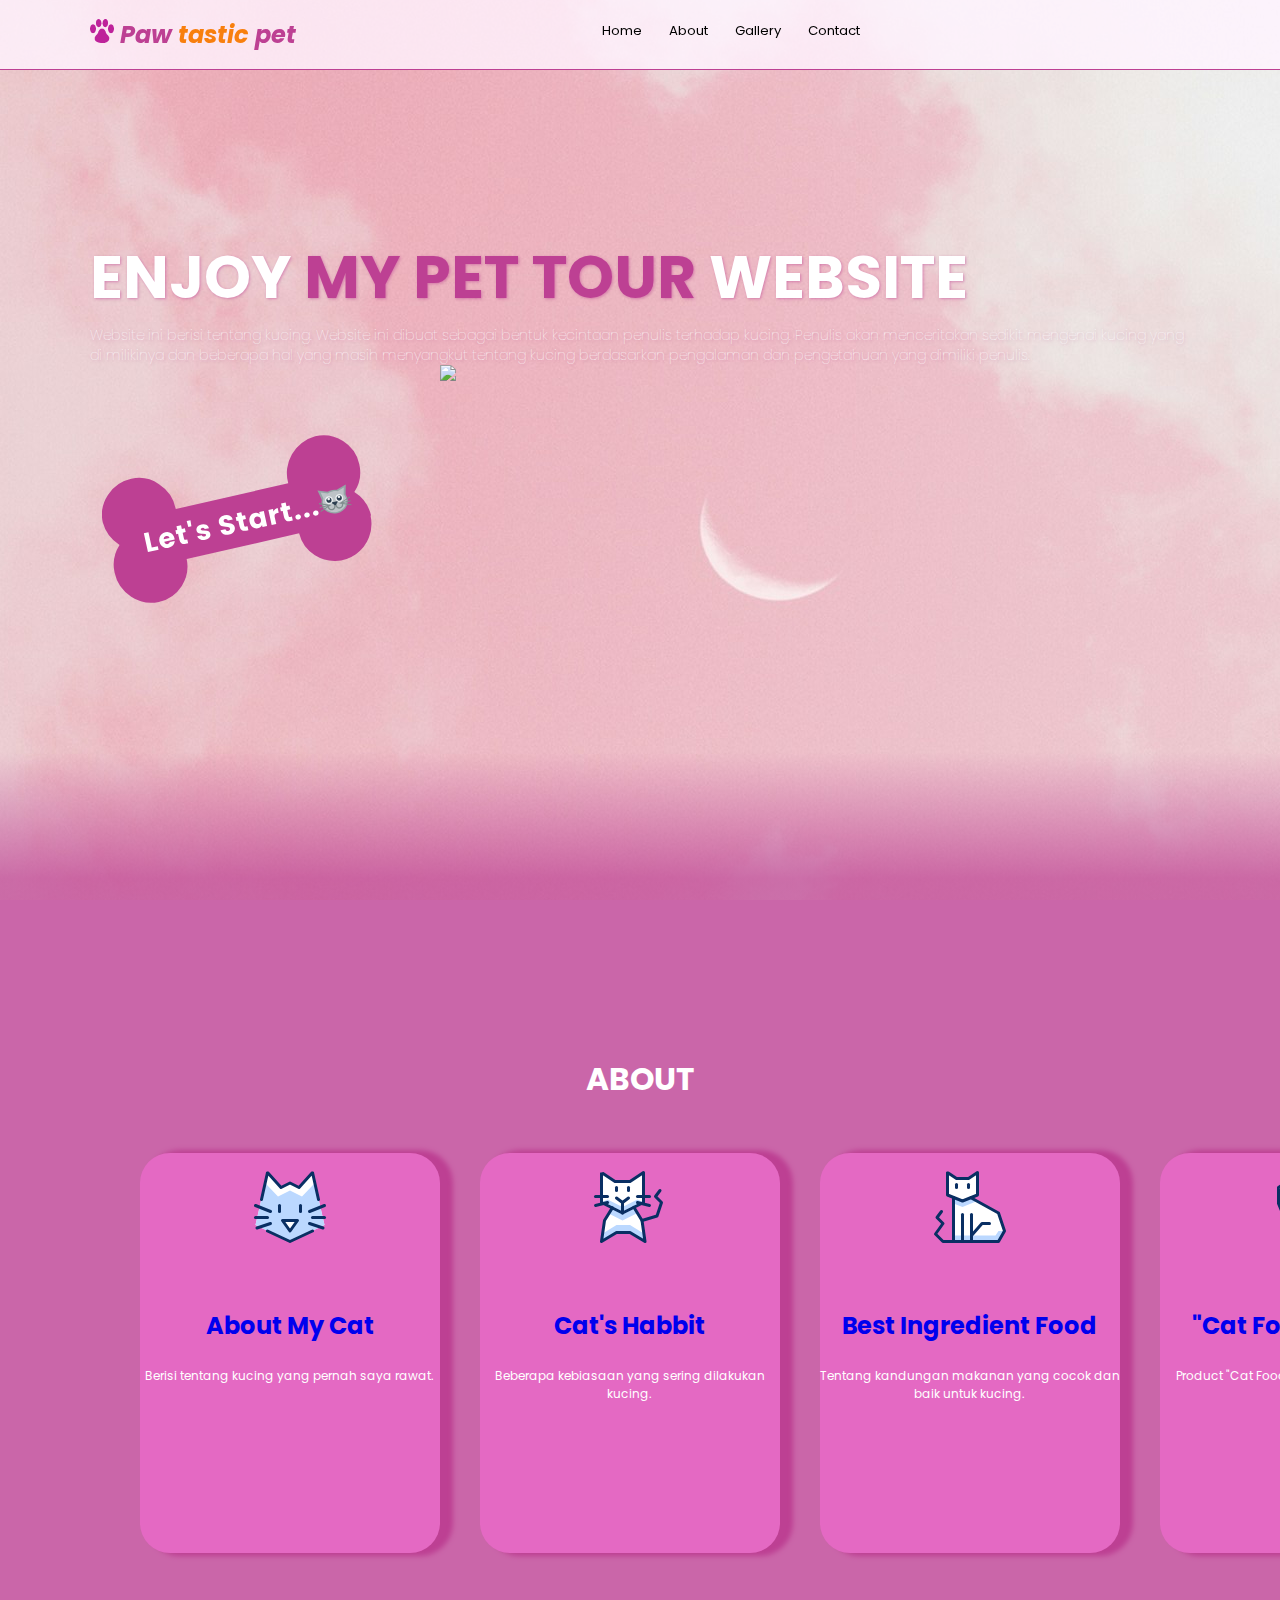
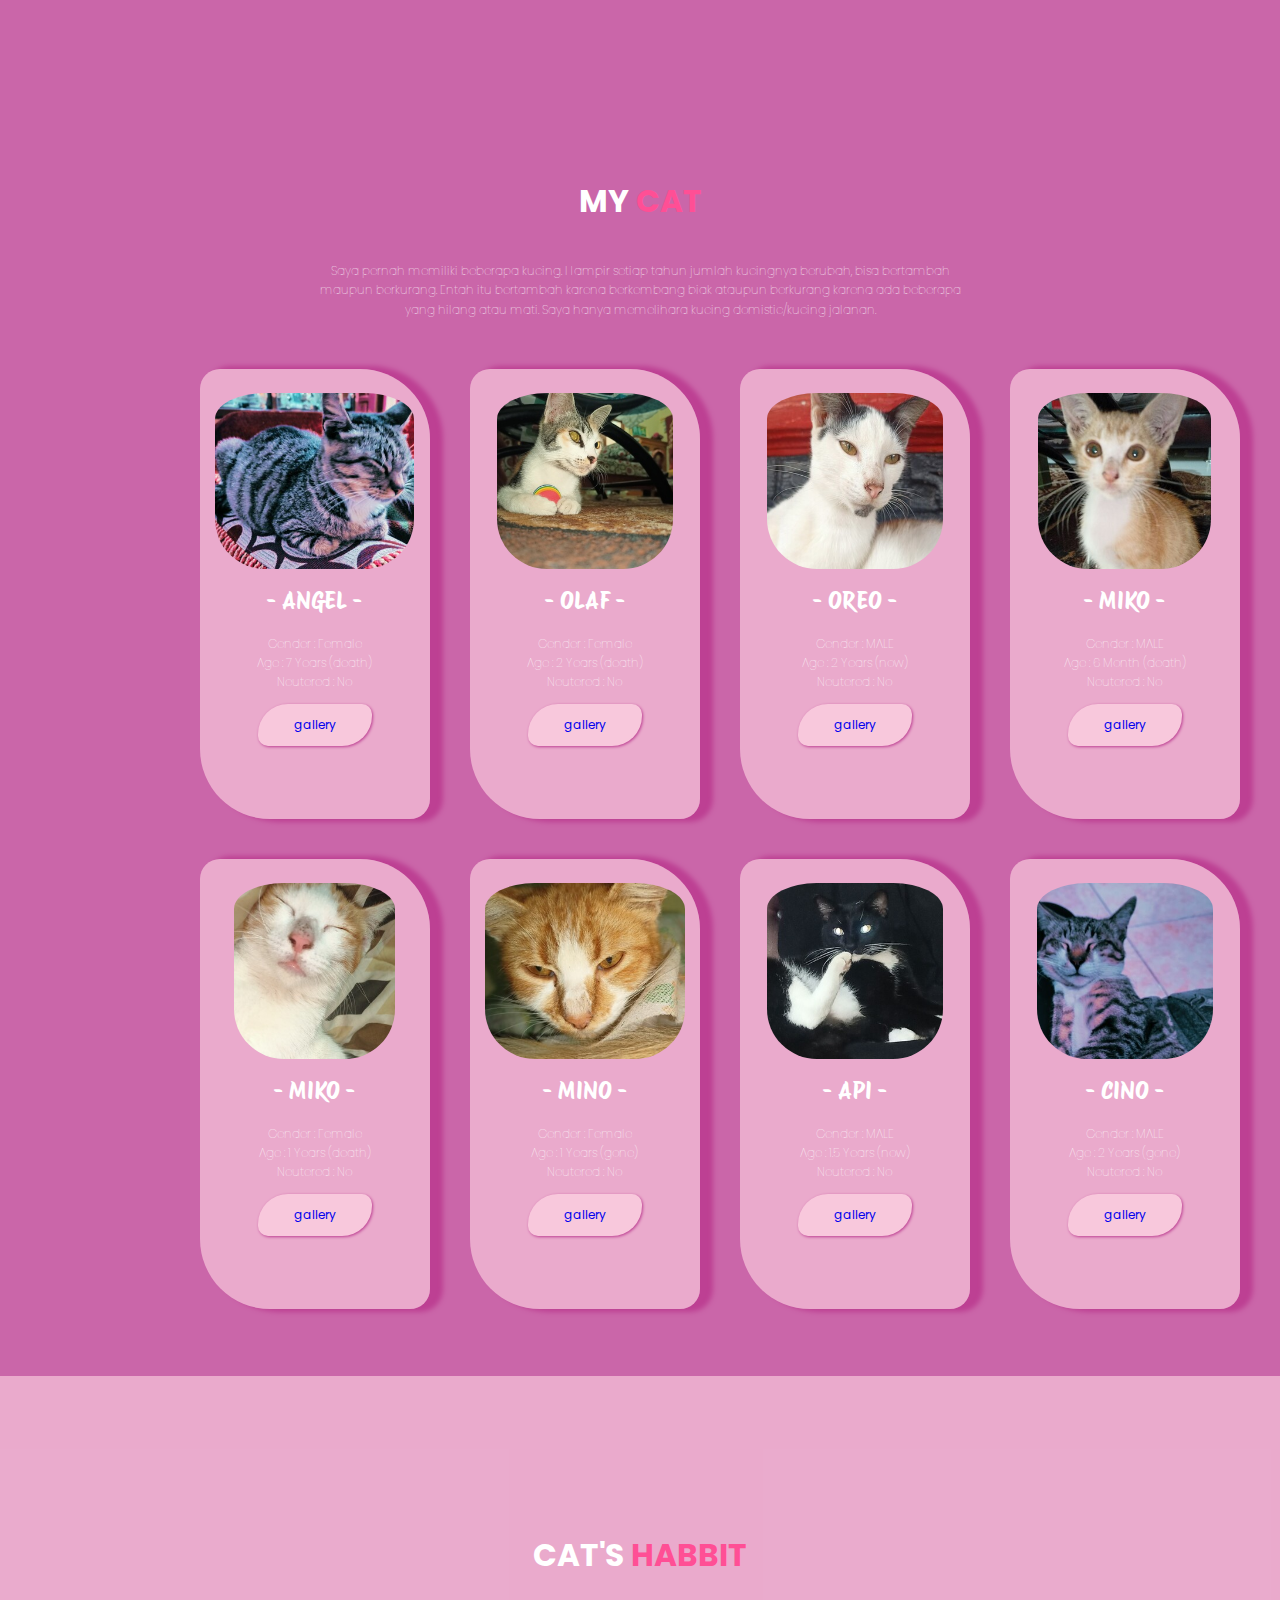
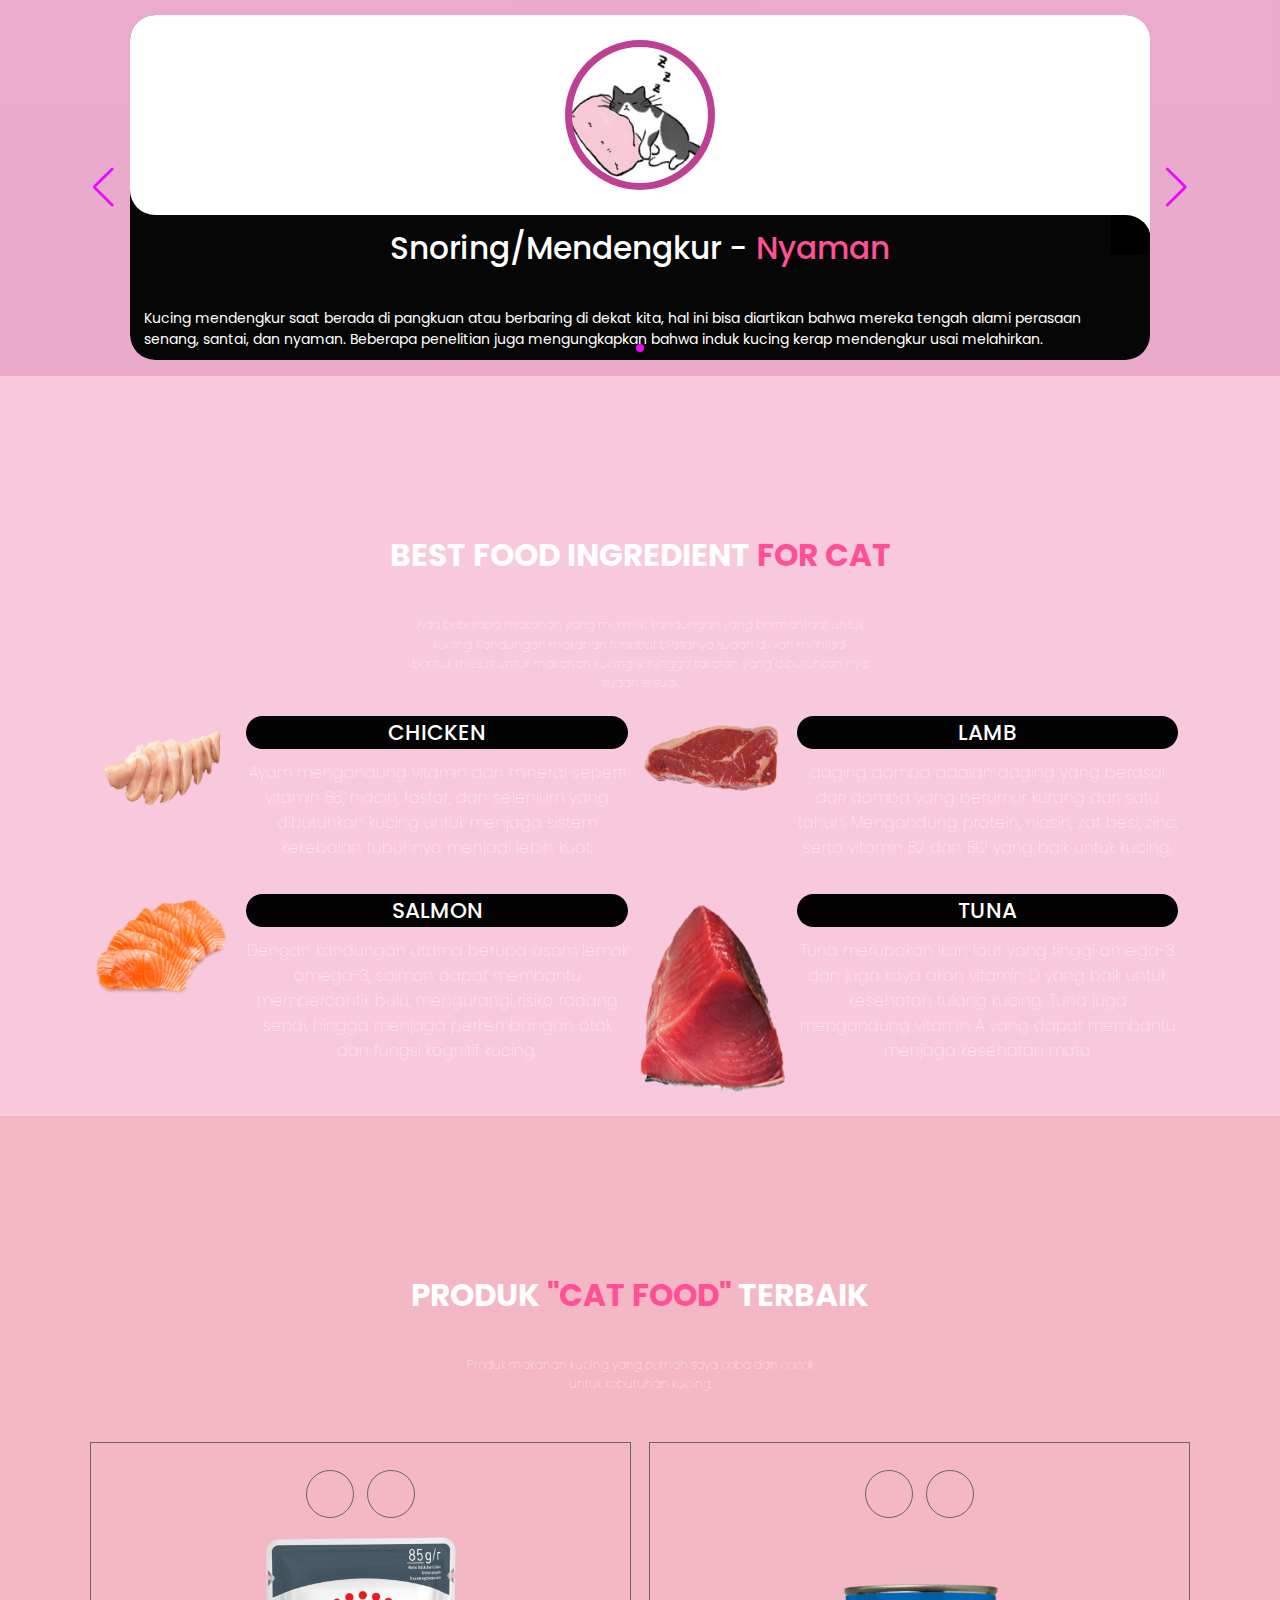
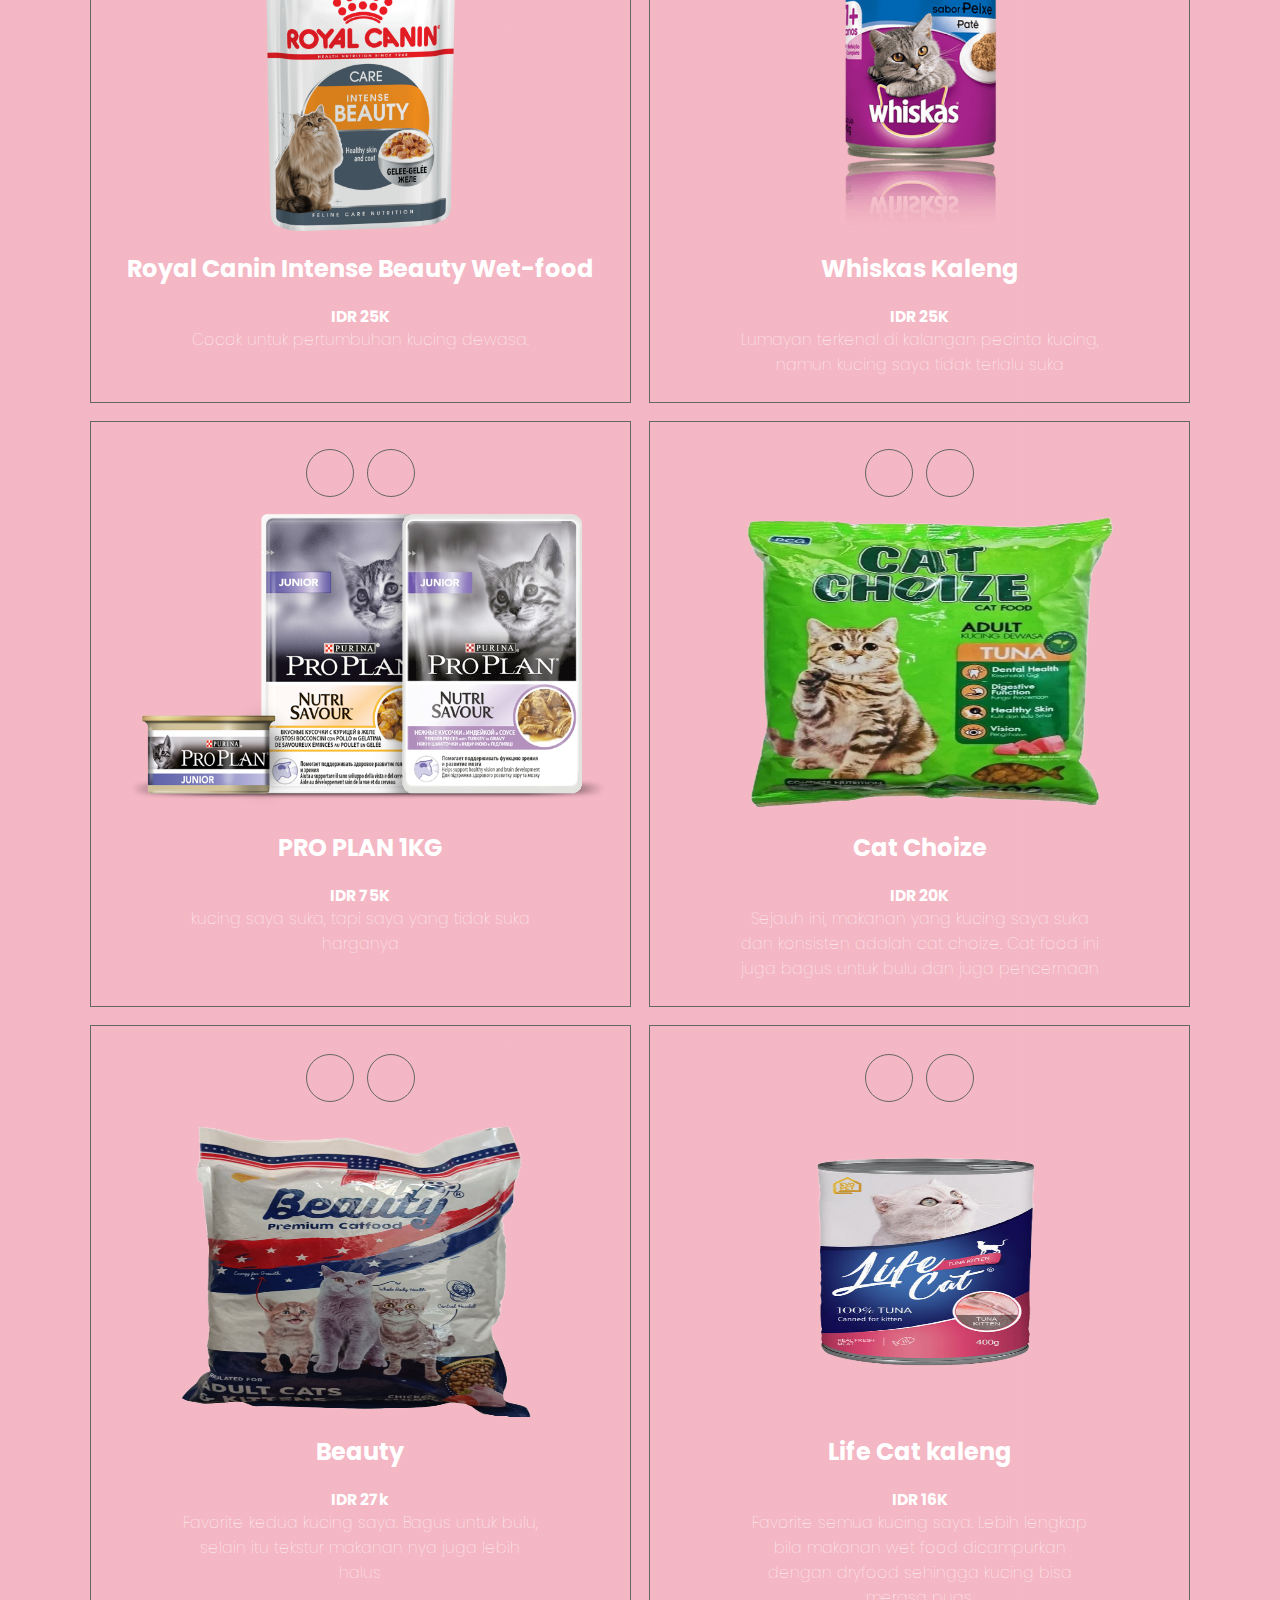
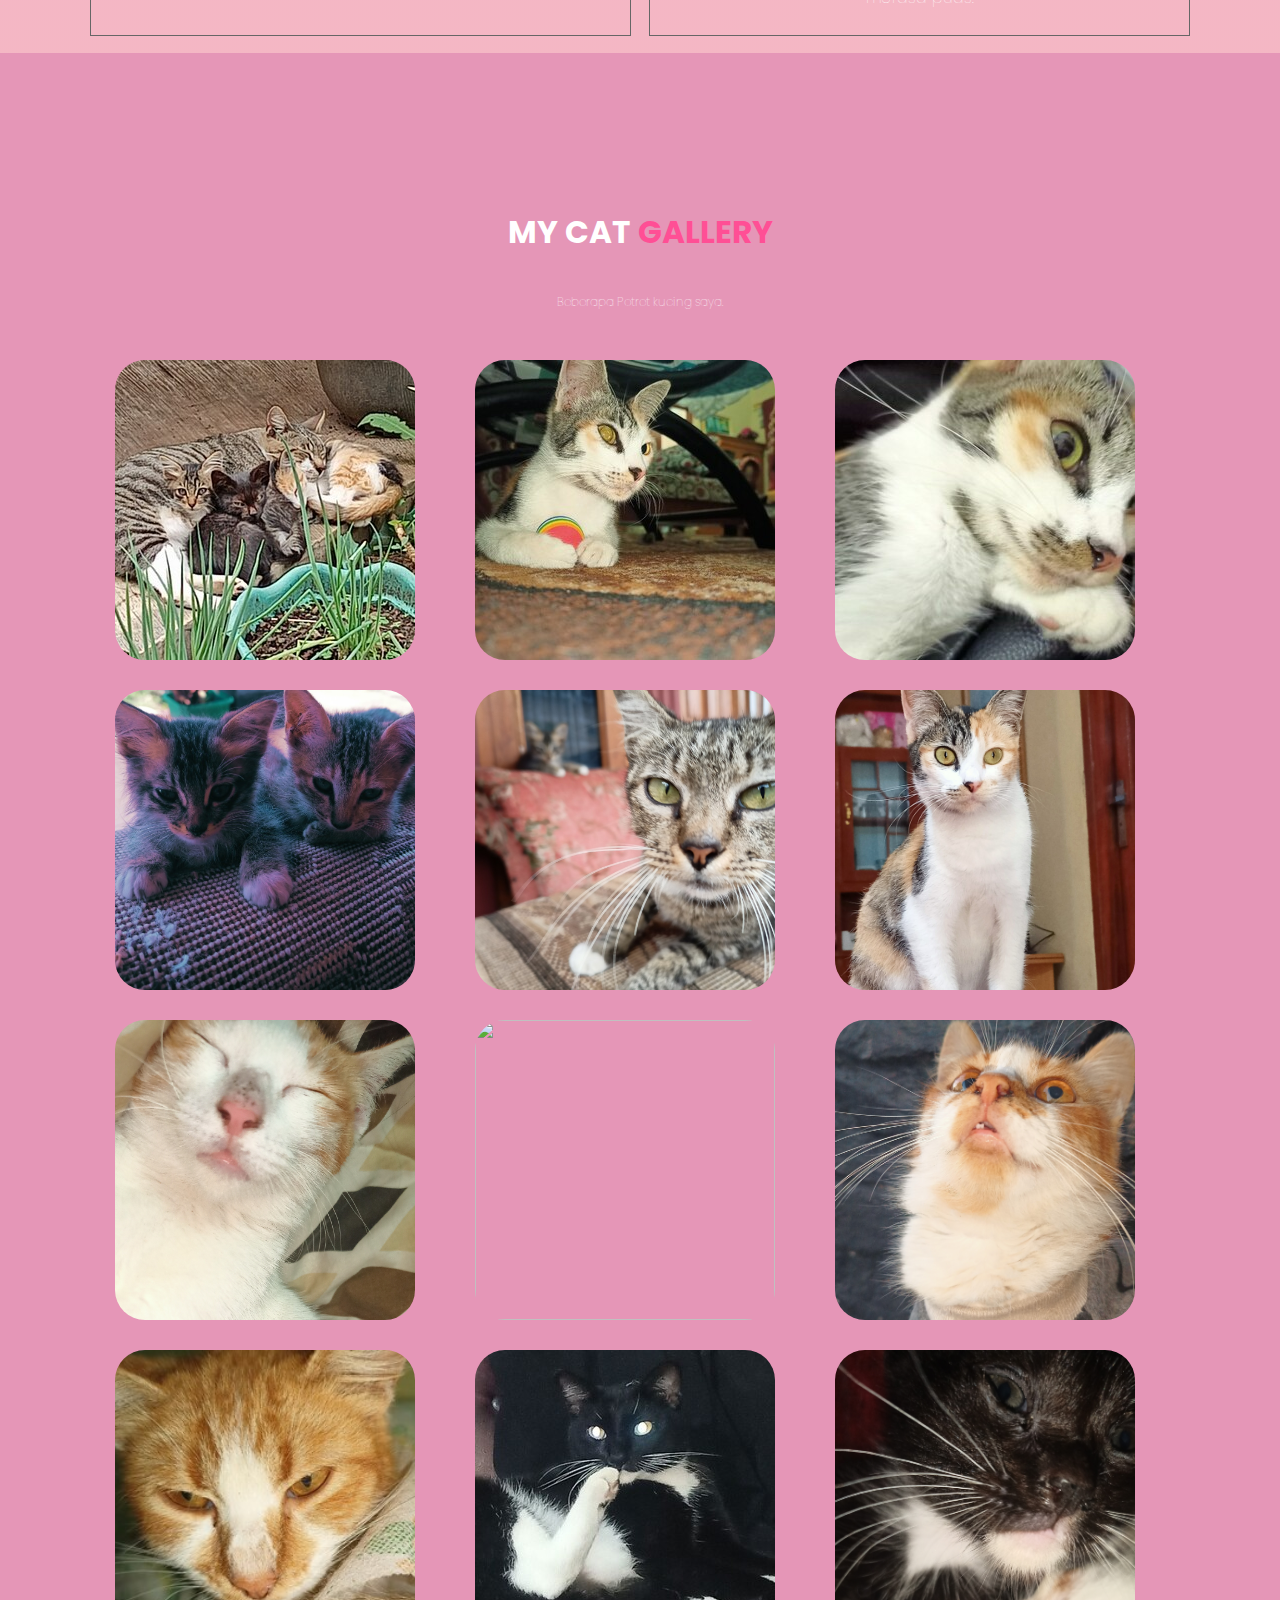
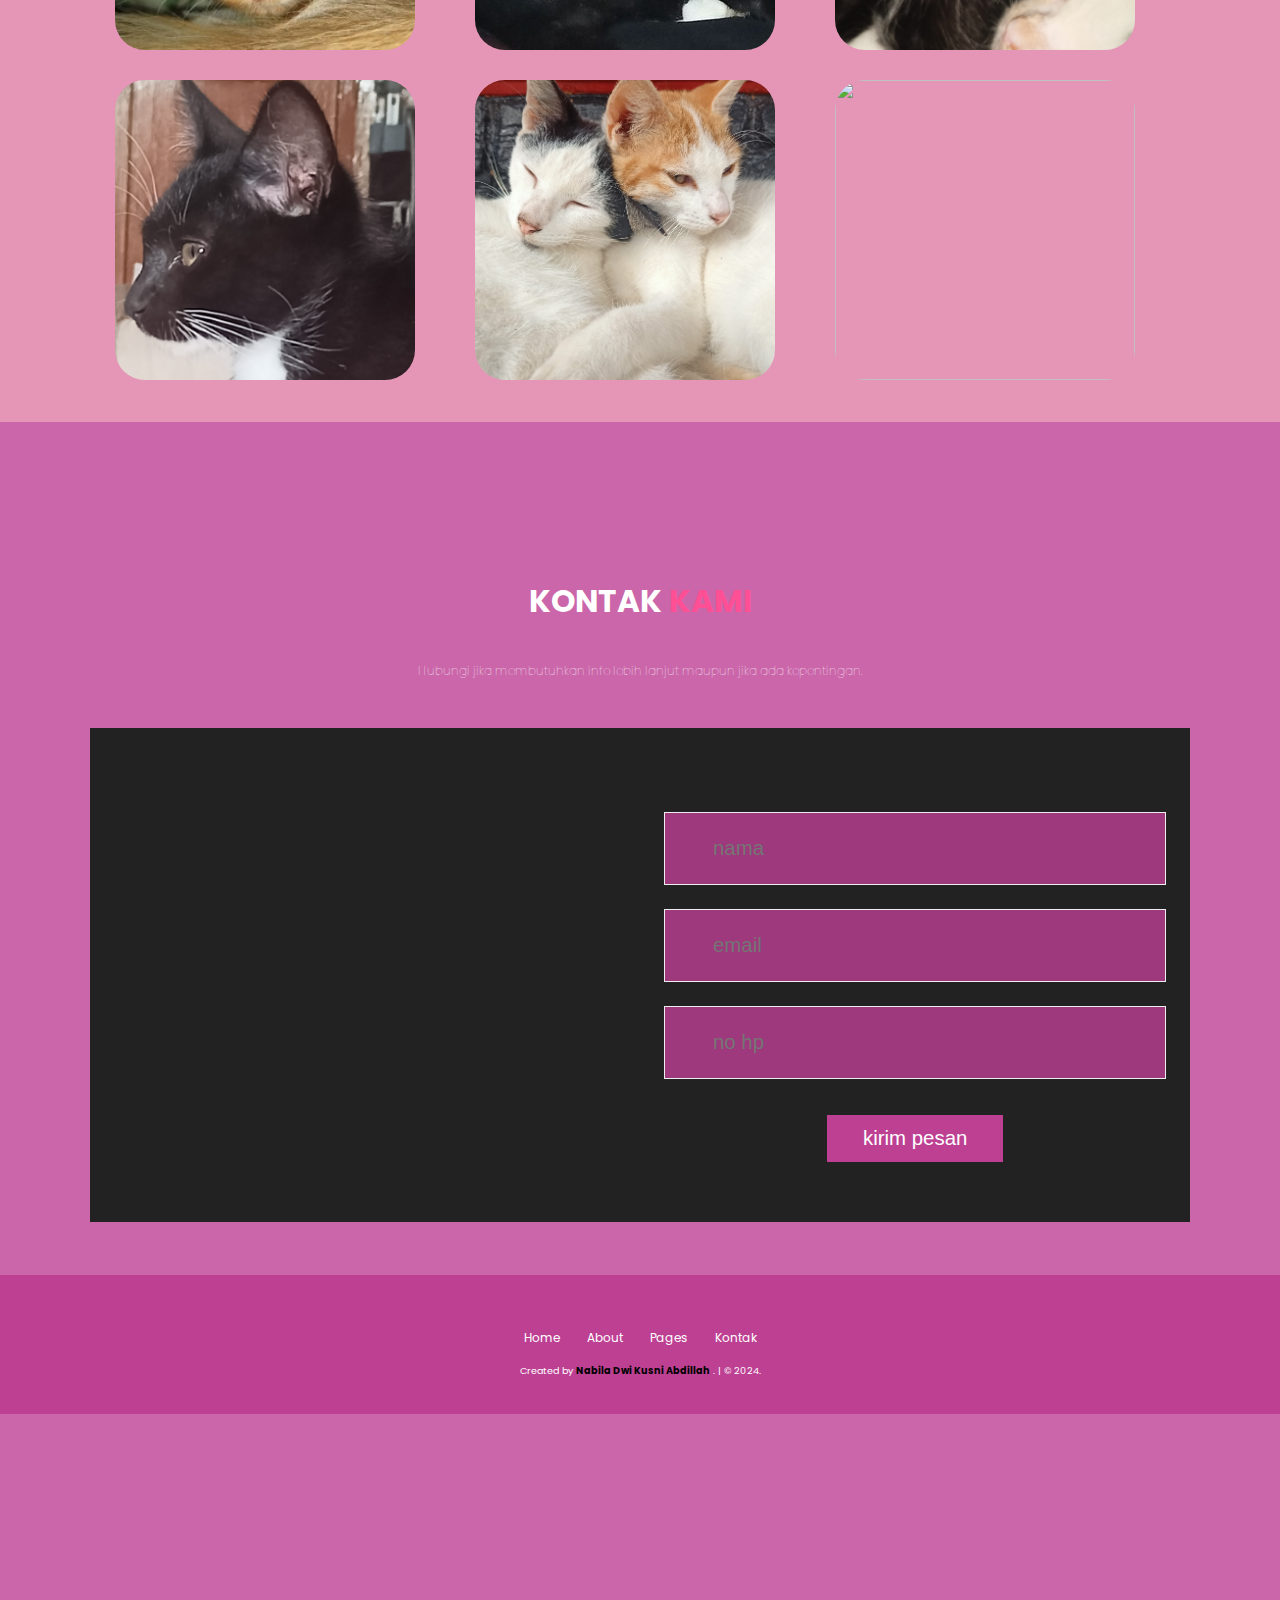
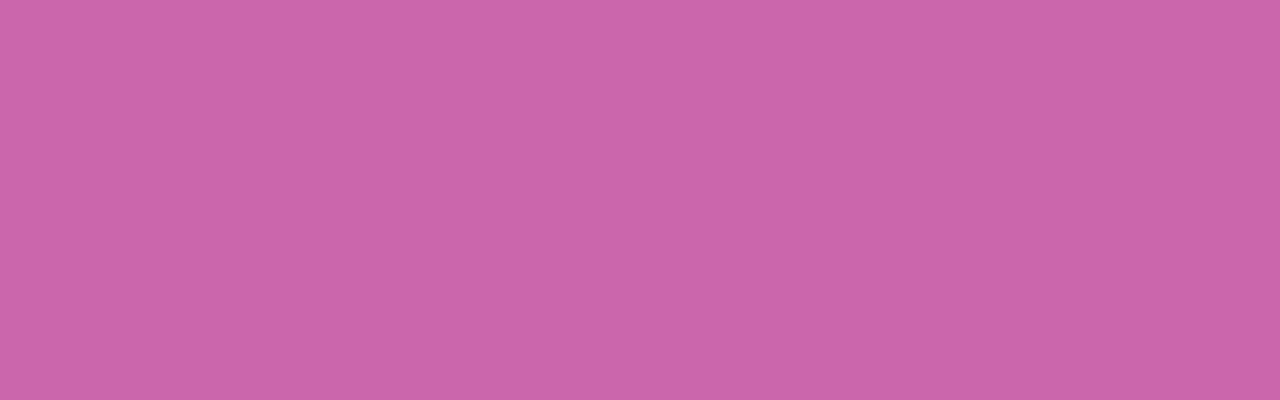
==== index.html @ 1cd9fe3e "pawtastic" ====
<!DOCTYPE html>
<html lang="en">
    <head>
        <meta charset="UTF-8">
        <meta name="viewport" content="width=device-width, initial-scale=1.0">
        <title>PAWTASTIC PET</title>
        <link rel="icon" href="multimedia/image/icon.png" type="image/x-icon">
        <link rel="preconnect" href="https://fonts.googleapis.com">
        <link rel="preconnect" href="https://fonts.googleapis.com">
        <link rel="preconnect" href="https://fonts.gstatic.com" crossorigin>
        <link href="https://fonts.googleapis.com/css2?family=Poppins:ital,wght@0,500;1,700&display=swap" rel="stylesheet">
        <link rel="preconnect" href="https://fonts.googleapis.com">
        <link rel="preconnect" href="https://fonts.gstatic.com" crossorigin>
        <link href="https://fonts.googleapis.com/css2?family=Poppins:ital,wght@0,500;1,700&family=Protest+Riot&display=swap" rel="stylesheet">
        <!-- Feather Icons -->
        <script src="https://unpkg.com/feather-icons"></script>
        <!-- Swiper Css -->
        <link rel="stylesheet" href="css/swiper-bundle.min.css">
        <!-- My Style-->
        <link rel="stylesheet" href="css/style2.css" type="text/css">
    </head>
    <body>
        <!--navbar start-->
        <nav class="navbar">
            <a href="#home" class="navbar-logo">
                <img src="multimedia/image/icon.png">
                Paw
                <span>tastic</span>
                pet
            </a>
            <div class="navbar-nav">
                <a href="#home">Home</a>
                <a href="#about"> About</a>
                <a href="#gallery">Gallery</a>
                <a href="#contact">Contact</a>
            </div>
            <div class="navbar-extra">
                <a href="#" id="search">
                    <i data-feather="search"></i>
                </a>
                <a href="#" id="shopping-cart">
                    <i data-feather="shopping-cart"></i>
                </a>
                <a href="#" id="hamburger-menu">
                    <i data-feather="menu"></i>
                </a>
            </div>
        </nav>
        <!--Navbar end  -->
        <!--Hero section start-->
        <section class="hero" id="home">
            <main class="content">
                <h1>
                    ENJOY
                    <span>MY PET TOUR</span>
                    WEBSITE
                </h1>
                <p>
                    Website ini berisi tentang kucing. Website ini dibuat sebagai bentuk
          kecintaan penulis terhadap kucing. Penulis akan menceritakan sedikit
          mengenai kucing yang di milikinya dan beberapa hal yang masih
          menyangkut tentang kucing berdasarkan pengalaman dan pengetahuan yang
          dimiliki penulis.
                </p>
                <img src="multimedia/image/gambar2.png" class="imgBox">
                <a href="#about" class="cta">
                    <svg
                        xmlns="http://www.w3.org/2000/svg"
                        xmlns:xlink="http://www.w3.org/1999/xlink"
                        version="1.1"
                        width="275"
                        height="275"
                        viewBox="0 0 1000 1000"
                        xml:space="preserve"
                    >
                        <desc>Created with Fabric.js 3.5.0</desc>
                        <defs></defs>
                        <rect
                            x="0"
                            y="0"
                            width="100%"
                            height="100%"
                            fill="rgba(255,166,211,0)"
                        />
                        <g transform="matrix(31.3671 19.7305 -19.7305 31.3671 491.3561 515.7743)" id="316532">
                            <path
                                style="
                  stroke: none;
                  stroke-width: 1;
                  stroke-dasharray: none;
                  stroke-linecap: butt;
                  stroke-dashoffset: 0;
                  stroke-linejoin: miter;
                  stroke-miterlimit: 4;
                  is-custom-font: none;
                  font-file-url: none;
                  fill: rgb(189, 64, 147);
                  fill-rule: nonzero;
                  opacity: 1;
                "
                                vector-effect="non-scaling-stroke"
                                transform=" translate(-11.9827, -12.0006)"
                                d="M 22.92 4.71 a 3.74 3.74 0 0 0 -2.6 -1.06 a 3.58 3.58 0 0 0 -1.06 -2.59 A 3.56 3.56 0 0 0 16.71 0 a 3.6 3.6 0 0 0 -2.56 1.06 a 3.76 3.76 0 0 0 0.22 5.32 l -8 8 a 3.71 3.71 0 0 0 -2.69 -1.18 a 3.43 3.43 0 0 0 -2.59 1 A 3.62 3.62 0 0 0 0 16.76 a 3.53 3.53 0 0 0 1 2.55 a 3.75 3.75 0 0 0 2.58 1 a 3.59 3.59 0 0 0 1.05 2.58 A 3.65 3.65 0 0 0 7.25 24 a 3.57 3.57 0 0 0 2.57 -1 a 3.62 3.62 0 0 0 1.07 -2.54 a 3.58 3.58 0 0 0 -1 -2.49 l 8 -8 a 3.54 3.54 0 0 0 2.46 1 a 3.63 3.63 0 0 0 2.56 -6.19 Z"
                                stroke-linecap="round"
                            />
                        </g>
                        <g transform="matrix(0.9771 -0.213 0.213 0.9771 470.344 538.3135)" style="" id="734990">
                            <path
                                xml:space="preserve"
                                font-family="Poppins"
                                font-size="100"
                                font-style="normal"
                                font-weight="bold"
                                style="
                  stroke: none;
                  stroke-width: 1;
                  stroke-dasharray: none;
                  stroke-linecap: butt;
                  stroke-dashoffset: 0;
                  stroke-linejoin: miter;
                  stroke-miterlimit: 4;
                  is-custom-font: none;
                  font-file-url: none;
                  fill: rgb(255, 255, 255);
                  fill-rule: nonzero;
                  opacity: 1;
                  white-space: pre;
                "
                                d="M-300.10-38.79L-300.10 18.21L-277.70 18.21L-277.70 31.41L-317.20 31.41L-317.20-38.79L-300.10-38.79Z"
                            />
                            <path
                                xml:space="preserve"
                                font-family="Poppins"
                                font-size="100"
                                font-style="normal"
                                font-weight="bold"
                                style="
                  stroke: none;
                  stroke-width: 1;
                  stroke-dasharray: none;
                  stroke-linecap: butt;
                  stroke-dashoffset: 0;
                  stroke-linejoin: miter;
                  stroke-miterlimit: 4;
                  is-custom-font: none;
                  font-file-url: none;
                  fill: rgb(255, 255, 255);
                  fill-rule: nonzero;
                  opacity: 1;
                  white-space: pre;
                "
                                d="M-212.30 2.61Q-212.30 5.01-212.60 7.61L-212.60 7.61L-251.30 7.61Q-250.90 12.81-247.95 15.56Q-245.00 18.31-240.70 18.31L-240.70 18.31Q-234.30 18.31-231.80 12.91L-231.80 12.91L-213.60 12.91Q-215.00 18.41-218.65 22.81Q-222.30 27.21-227.80 29.71Q-233.30 32.21-240.10 32.21L-240.10 32.21Q-248.30 32.21-254.70 28.71Q-261.10 25.21-264.70 18.71Q-268.30 12.21-268.30 3.51L-268.30 3.51Q-268.30-5.19-264.75-11.69Q-261.20-18.19-254.80-21.69Q-248.40-25.19-240.10-25.19L-240.10-25.19Q-232.00-25.19-225.70-21.79Q-219.40-18.39-215.85-12.09Q-212.30-5.79-212.30 2.61L-212.30 2.61ZM-251.20-1.89L-229.80-1.89Q-229.80-6.29-232.80-8.89Q-235.80-11.49-240.30-11.49L-240.30-11.49Q-244.60-11.49-247.55-8.99Q-250.50-6.49-251.20-1.89L-251.20-1.89Z"
                            />
                            <path
                                xml:space="preserve"
                                font-family="Poppins"
                                font-size="100"
                                font-style="normal"
                                font-weight="bold"
                                style="
                  stroke: none;
                  stroke-width: 1;
                  stroke-dasharray: none;
                  stroke-linecap: butt;
                  stroke-dashoffset: 0;
                  stroke-linejoin: miter;
                  stroke-miterlimit: 4;
                  is-custom-font: none;
                  font-file-url: none;
                  fill: rgb(255, 255, 255);
                  fill-rule: nonzero;
                  opacity: 1;
                  white-space: pre;
                "
                                d="M-173.70 16.91L-167.60 16.91L-167.60 31.41L-176.30 31.41Q-185.60 31.41-190.80 26.86Q-196 22.31-196 12.01L-196 12.01L-196-10.19L-202.80-10.19L-202.80-24.39L-196-24.39L-196-37.99L-178.90-37.99L-178.90-24.39L-167.70-24.39L-167.70-10.19L-178.90-10.19L-178.90 12.21Q-178.90 14.71-177.70 15.81Q-176.50 16.91-173.70 16.91L-173.70 16.91Z"
                            />
                            <path
                                xml:space="preserve"
                                font-family="Poppins"
                                font-size="100"
                                font-style="normal"
                                font-weight="bold"
                                style="
                  stroke: none;
                  stroke-width: 1;
                  stroke-dasharray: none;
                  stroke-linecap: butt;
                  stroke-dashoffset: 0;
                  stroke-linejoin: miter;
                  stroke-miterlimit: 4;
                  is-custom-font: none;
                  font-file-url: none;
                  fill: rgb(255, 255, 255);
                  fill-rule: nonzero;
                  opacity: 1;
                  white-space: pre;
                "
                                d="M-155.70-48.59L-141.60-48.59L-142.90-26.49L-154.40-26.49L-155.70-48.59Z"
                            />
                            <path
                                xml:space="preserve"
                                font-family="Poppins"
                                font-size="100"
                                font-style="normal"
                                font-weight="bold"
                                style="
                  stroke: none;
                  stroke-width: 1;
                  stroke-dasharray: none;
                  stroke-linecap: butt;
                  stroke-dashoffset: 0;
                  stroke-linejoin: miter;
                  stroke-miterlimit: 4;
                  is-custom-font: none;
                  font-file-url: none;
                  fill: rgb(255, 255, 255);
                  fill-rule: nonzero;
                  opacity: 1;
                  white-space: pre;
                "
                                d="M-104.10 32.21Q-111.40 32.21-117.10 29.71Q-122.80 27.21-126.10 22.86Q-129.40 18.51-129.80 13.11L-129.80 13.11L-112.90 13.11Q-112.60 16.01-110.20 17.81Q-107.80 19.61-104.30 19.61L-104.30 19.61Q-101.10 19.61-99.35 18.36Q-97.60 17.11-97.60 15.11L-97.60 15.11Q-97.60 12.71-100.10 11.56Q-102.60 10.41-108.20 9.01L-108.20 9.01Q-114.20 7.61-118.20 6.06Q-122.20 4.51-125.10 1.16Q-128-2.19-128-7.89L-128-7.89Q-128-12.69-125.35-16.64Q-122.70-20.59-117.55-22.89Q-112.40-25.19-105.30-25.19L-105.30-25.19Q-94.80-25.19-88.75-19.99Q-82.70-14.79-81.80-6.19L-81.80-6.19L-97.60-6.19Q-98-9.09-100.15-10.79Q-102.30-12.49-105.80-12.49L-105.80-12.49Q-108.80-12.49-110.40-11.34Q-112-10.19-112-8.19L-112-8.19Q-112-5.79-109.45-4.59Q-106.90-3.39-101.50-2.19L-101.50-2.19Q-95.30-0.59-91.40 0.96Q-87.50 2.51-84.55 5.96Q-81.60 9.41-81.50 15.21L-81.50 15.21Q-81.50 20.11-84.25 23.96Q-87 27.81-92.15 30.01Q-97.30 32.21-104.10 32.21L-104.10 32.21Z"
                            />
                            <path
                                xml:space="preserve"
                                font-family="Poppins"
                                font-size="100"
                                font-style="normal"
                                font-weight="bold"
                                style="
                  stroke: none;
                  stroke-width: 1;
                  stroke-dasharray: none;
                  stroke-linecap: butt;
                  stroke-dashoffset: 0;
                  stroke-linejoin: miter;
                  stroke-miterlimit: 4;
                  is-custom-font: none;
                  font-file-url: none;
                  fill: rgb(255, 255, 255);
                  fill-rule: nonzero;
                  opacity: 1;
                  white-space: pre;
                "
                                d=""
                            />
                            <path
                                xml:space="preserve"
                                font-family="Poppins"
                                font-size="100"
                                font-style="normal"
                                font-weight="bold"
                                style="
                  stroke: none;
                  stroke-width: 1;
                  stroke-dasharray: none;
                  stroke-linecap: butt;
                  stroke-dashoffset: 0;
                  stroke-linejoin: miter;
                  stroke-miterlimit: 4;
                  is-custom-font: none;
                  font-file-url: none;
                  fill: rgb(255, 255, 255);
                  fill-rule: nonzero;
                  opacity: 1;
                  white-space: pre;
                "
                                d="M-15.20 32.11Q-22.90 32.11-29.00 29.61Q-35.10 27.11-38.75 22.21Q-42.40 17.31-42.60 10.41L-42.60 10.41L-24.40 10.41Q-24.00 14.31-21.70 16.36Q-19.40 18.41-15.70 18.41L-15.70 18.41Q-11.90 18.41-9.70 16.66Q-7.50 14.91-7.50 11.81L-7.50 11.81Q-7.50 9.21-9.25 7.51Q-11.00 5.81-13.55 4.71Q-16.10 3.61-20.80 2.21L-20.80 2.21Q-27.60 0.11-31.90-1.99Q-36.20-4.09-39.30-8.19Q-42.40-12.29-42.40-18.89L-42.40-18.89Q-42.40-28.69-35.30-34.24Q-28.20-39.79-16.80-39.79L-16.80-39.79Q-5.20-39.79 1.90-34.24Q9.00-28.69 9.50-18.79L9.50-18.79L-9.00-18.79Q-9.20-22.19-11.50-24.14Q-13.80-26.09-17.40-26.09L-17.40-26.09Q-20.50-26.09-22.40-24.44Q-24.30-22.79-24.30-19.69L-24.30-19.69Q-24.30-16.29-21.10-14.39Q-17.90-12.49-11.10-10.29L-11.10-10.29Q-4.30-7.99-0.05-5.89Q4.20-3.79 7.30 0.21Q10.40 4.21 10.40 10.51L10.40 10.51Q10.40 16.51 7.35 21.41Q4.30 26.31-1.50 29.21Q-7.30 32.11-15.20 32.11L-15.20 32.11Z"
                            />
                            <path
                                xml:space="preserve"
                                font-family="Poppins"
                                font-size="100"
                                font-style="normal"
                                font-weight="bold"
                                style="
                  stroke: none;
                  stroke-width: 1;
                  stroke-dasharray: none;
                  stroke-linecap: butt;
                  stroke-dashoffset: 0;
                  stroke-linejoin: miter;
                  stroke-miterlimit: 4;
                  is-custom-font: none;
                  font-file-url: none;
                  fill: rgb(255, 255, 255);
                  fill-rule: nonzero;
                  opacity: 1;
                  white-space: pre;
                "
                                d="M50.50 16.91L56.60 16.91L56.60 31.41L47.90 31.41Q38.60 31.41 33.40 26.86Q28.20 22.31 28.20 12.01L28.20 12.01L28.20-10.19L21.40-10.19L21.40-24.39L28.20-24.39L28.20-37.99L45.30-37.99L45.30-24.39L56.50-24.39L56.50-10.19L45.30-10.19L45.30 12.21Q45.30 14.71 46.50 15.81Q47.70 16.91 50.50 16.91L50.50 16.91Z"
                            />
                            <path
                                xml:space="preserve"
                                font-family="Poppins"
                                font-size="100"
                                font-style="normal"
                                font-weight="bold"
                                style="
                  stroke: none;
                  stroke-width: 1;
                  stroke-dasharray: none;
                  stroke-linecap: butt;
                  stroke-dashoffset: 0;
                  stroke-linejoin: miter;
                  stroke-miterlimit: 4;
                  is-custom-font: none;
                  font-file-url: none;
                  fill: rgb(255, 255, 255);
                  fill-rule: nonzero;
                  opacity: 1;
                  white-space: pre;
                "
                                d="M67.30 3.41Q67.30-5.19 70.55-11.69Q73.80-18.19 79.40-21.69Q85-25.19 91.90-25.19L91.90-25.19Q97.80-25.19 102.25-22.79Q106.70-20.39 109.10-16.49L109.10-16.49L109.10-24.39L126.20-24.39L126.20 31.41L109.10 31.41L109.10 23.51Q106.60 27.41 102.15 29.81Q97.70 32.21 91.80 32.21L91.80 32.21Q85 32.21 79.40 28.66Q73.80 25.11 70.55 18.56Q67.30 12.01 67.30 3.41L67.30 3.41ZM109.10 3.51Q109.10-2.89 105.55-6.59Q102-10.29 96.90-10.29L96.90-10.29Q91.80-10.29 88.25-6.64Q84.70-2.99 84.70 3.41L84.70 3.41Q84.70 9.81 88.25 13.56Q91.80 17.31 96.90 17.31L96.90 17.31Q102 17.31 105.55 13.61Q109.10 9.91 109.10 3.51L109.10 3.51Z"
                            />
                            <path
                                xml:space="preserve"
                                font-family="Poppins"
                                font-size="100"
                                font-style="normal"
                                font-weight="bold"
                                style="
                  stroke: none;
                  stroke-width: 1;
                  stroke-dasharray: none;
                  stroke-linecap: butt;
                  stroke-dashoffset: 0;
                  stroke-linejoin: miter;
                  stroke-miterlimit: 4;
                  is-custom-font: none;
                  font-file-url: none;
                  fill: rgb(255, 255, 255);
                  fill-rule: nonzero;
                  opacity: 1;
                  white-space: pre;
                "
                                d="M160.30-15.09Q163.30-19.69 167.80-22.34Q172.30-24.99 177.80-24.99L177.80-24.99L177.80-6.89L173.10-6.89Q166.70-6.89 163.50-4.14Q160.30-1.39 160.30 5.51L160.30 5.51L160.30 31.41L143.20 31.41L143.20-24.39L160.30-24.39L160.30-15.09Z"
                            />
                            <path
                                xml:space="preserve"
                                font-family="Poppins"
                                font-size="100"
                                font-style="normal"
                                font-weight="bold"
                                style="
                  stroke: none;
                  stroke-width: 1;
                  stroke-dasharray: none;
                  stroke-linecap: butt;
                  stroke-dashoffset: 0;
                  stroke-linejoin: miter;
                  stroke-miterlimit: 4;
                  is-custom-font: none;
                  font-file-url: none;
                  fill: rgb(255, 255, 255);
                  fill-rule: nonzero;
                  opacity: 1;
                  white-space: pre;
                "
                                d="M215.60 16.91L221.70 16.91L221.70 31.41L213 31.41Q203.70 31.41 198.50 26.86Q193.30 22.31 193.30 12.01L193.30 12.01L193.30-10.19L186.50-10.19L186.50-24.39L193.30-24.39L193.30-37.99L210.40-37.99L210.40-24.39L221.60-24.39L221.60-10.19L210.40-10.19L210.40 12.21Q210.40 14.71 211.60 15.81Q212.80 16.91 215.60 16.91L215.60 16.91Z"
                            />
                            <path
                                xml:space="preserve"
                                font-family="Poppins"
                                font-size="100"
                                font-style="normal"
                                font-weight="bold"
                                style="
                  stroke: none;
                  stroke-width: 1;
                  stroke-dasharray: none;
                  stroke-linecap: butt;
                  stroke-dashoffset: 0;
                  stroke-linejoin: miter;
                  stroke-miterlimit: 4;
                  is-custom-font: none;
                  font-file-url: none;
                  fill: rgb(255, 255, 255);
                  fill-rule: nonzero;
                  opacity: 1;
                  white-space: pre;
                "
                                d="M243.80 32.21Q239.30 32.21 236.45 29.56Q233.60 26.91 233.60 23.01L233.60 23.01Q233.60 19.01 236.45 16.31Q239.30 13.61 243.80 13.61L243.80 13.61Q248.20 13.61 251.05 16.31Q253.90 19.01 253.90 23.01L253.90 23.01Q253.90 26.91 251.05 29.56Q248.20 32.21 243.80 32.21L243.80 32.21Z"
                            />
                            <path
                                xml:space="preserve"
                                font-family="Poppins"
                                font-size="100"
                                font-style="normal"
                                font-weight="bold"
                                style="
                  stroke: none;
                  stroke-width: 1;
                  stroke-dasharray: none;
                  stroke-linecap: butt;
                  stroke-dashoffset: 0;
                  stroke-linejoin: miter;
                  stroke-miterlimit: 4;
                  is-custom-font: none;
                  font-file-url: none;
                  fill: rgb(255, 255, 255);
                  fill-rule: nonzero;
                  opacity: 1;
                  white-space: pre;
                "
                                d="M276.60 32.21Q272.10 32.21 269.25 29.56Q266.40 26.91 266.40 23.01L266.40 23.01Q266.40 19.01 269.25 16.31Q272.10 13.61 276.60 13.61L276.60 13.61Q281 13.61 283.85 16.31Q286.70 19.01 286.70 23.01L286.70 23.01Q286.70 26.91 283.85 29.56Q281 32.21 276.60 32.21L276.60 32.21Z"
                            />
                            <path
                                xml:space="preserve"
                                font-family="Poppins"
                                font-size="100"
                                font-style="normal"
                                font-weight="bold"
                                style="
                  stroke: none;
                  stroke-width: 1;
                  stroke-dasharray: none;
                  stroke-linecap: butt;
                  stroke-dashoffset: 0;
                  stroke-linejoin: miter;
                  stroke-miterlimit: 4;
                  is-custom-font: none;
                  font-file-url: none;
                  fill: rgb(255, 255, 255);
                  fill-rule: nonzero;
                  opacity: 1;
                  white-space: pre;
                "
                                d="M309.40 32.21Q304.90 32.21 302.05 29.56Q299.20 26.91 299.20 23.01L299.20 23.01Q299.20 19.01 302.05 16.31Q304.90 13.61 309.40 13.61L309.40 13.61Q313.80 13.61 316.65 16.31Q319.50 19.01 319.50 23.01L319.50 23.01Q319.50 26.91 316.65 29.56Q313.80 32.21 309.40 32.21L309.40 32.21Z"
                            />
                        </g>
                        <g transform="matrix(4.673 -1.0087 1.0087 4.673 845.0288 448.7144)" id="566958">
                            <g style="" vector-effect="non-scaling-stroke">
                                <g transform="matrix(1 0 0 1 -4 -0.5)">
                                    <path
                                        style="
                      stroke: none;
                      stroke-width: 1;
                      stroke-dasharray: none;
                      stroke-linecap: butt;
                      stroke-dashoffset: 0;
                      stroke-linejoin: miter;
                      stroke-miterlimit: 4;
                      is-custom-font: none;
                      font-file-url: none;
                      fill: rgb(236, 240, 241);
                      fill-rule: nonzero;
                      opacity: 1;
                    "
                                        transform=" translate(-8, -1039.9)"
                                        d="m 5 1038.4 c 0 1.6 1.3431 3 3 3 s 3 -1.4 3 -3 h -6 z"
                                        stroke-linecap="round"
                                    />
                                </g>
                                <g transform="matrix(-0.3491 -0.1129 -0.1045 0.4061 5.9994 -6.057)">
                                    <path
                                        style="
                      stroke: none;
                      stroke-width: 1;
                      stroke-dasharray: none;
                      stroke-linecap: butt;
                      stroke-dashoffset: 0;
                      stroke-linejoin: miter;
                      stroke-miterlimit: 4;
                      is-custom-font: none;
                      font-file-url: none;
                      fill: rgb(149, 165, 166);
                      fill-rule: nonzero;
                      opacity: 1;
                    "
                                        transform=" translate(11.5, -38.781)"
                                        d="m -22 26 l 21.758 13.438 l -22.516 12.124 z"
                                        stroke-linecap="round"
                                    />
                                </g>
                                <g transform="matrix(0.3491 -0.1129 0.1045 0.4061 -5.9993 -6.0557)">
                                    <path
                                        style="
                      stroke: none;
                      stroke-width: 1;
                      stroke-dasharray: none;
                      stroke-linecap: butt;
                      stroke-dashoffset: 0;
                      stroke-linejoin: miter;
                      stroke-miterlimit: 4;
                      is-custom-font: none;
                      font-file-url: none;
                      fill: rgb(149, 165, 166);
                      fill-rule: nonzero;
                      opacity: 1;
                    "
                                        transform=" translate(11.5, -38.781)"
                                        d="m -22 26 l 21.758 13.438 l -22.516 12.124 z"
                                        stroke-linecap="round"
                                    />
                                </g>
                                <g transform="matrix(1 0 0 1 0 1)">
                                    <path
                                        style="
                      stroke: none;
                      stroke-width: 1;
                      stroke-dasharray: none;
                      stroke-linecap: butt;
                      stroke-dashoffset: 0;
                      stroke-linejoin: miter;
                      stroke-miterlimit: 4;
                      is-custom-font: none;
                      font-file-url: none;
                      fill: rgb(149, 165, 166);
                      fill-rule: nonzero;
                      opacity: 1;
                    "
                                        transform=" translate(-12, -13)"
                                        d="m 22 13 a 10 9 0 1 1 -20 0 a 10 9 0 1 1 20 0 z"
                                        stroke-linecap="round"
                                    />
                                </g>
                                <g transform="matrix(1 0 0 1 0 0.5)">
                                    <path
                                        style="
                      stroke: none;
                      stroke-width: 1;
                      stroke-dasharray: none;
                      stroke-linecap: butt;
                      stroke-dashoffset: 0;
                      stroke-linejoin: miter;
                      stroke-miterlimit: 4;
                      is-custom-font: none;
                      font-file-url: none;
                      fill: rgb(189, 195, 199);
                      fill-rule: nonzero;
                      opacity: 1;
                    "
                                        transform=" translate(-12, -12.5)"
                                        d="m 3 4 l 1.1562 5.0625 c -0.7387 1.1615 -1.1562 2.5085 -1.1562 3.9375 c 0 4.418 4.0294 8 9 8 c 4.971 0 9 -3.582 9 -8 c 0 -1.429 -0.417 -2.776 -1.156 -3.9375 l 1.156 -5.0625 l -5.219 1.75 c -1.152 -0.4765 -2.426 -0.75 -3.781 -0.75 s -2.6289 0.2735 -3.7812 0.75 l -5.2188 -1.75 z"
                                        stroke-linecap="round"
                                    />
                                </g>
                                <g transform="matrix(1 0 0 1 -3 4.5)">
                                    <path
                                        style="
                      stroke: none;
                      stroke-width: 1;
                      stroke-dasharray: none;
                      stroke-linecap: butt;
                      stroke-dashoffset: 0;
                      stroke-linejoin: miter;
                      stroke-miterlimit: 4;
                      is-custom-font: none;
                      font-file-url: none;
                      fill: rgb(127, 140, 141);
                      fill-rule: nonzero;
                      opacity: 1;
                    "
                                        transform=" translate(-9, -1044.9)"
                                        d="m 11 1042.4 v 2 c 0 1.1 -0.895 2 -2 2 c -1.1046 0 -2 -0.9 -2 -2 h -1 c 0 1.6 1.3431 3 3 3 c 1.657 0 3 -1.4 3 -3 v -2 h -1 z"
                                        stroke-linecap="round"
                                    />
                                </g>
                                <g transform="matrix(1 0 0 1 3 4.5)">
                                    <path
                                        style="
                      stroke: none;
                      stroke-width: 1;
                      stroke-dasharray: none;
                      stroke-linecap: butt;
                      stroke-dashoffset: 0;
                      stroke-linejoin: miter;
                      stroke-miterlimit: 4;
                      is-custom-font: none;
                      font-file-url: none;
                      fill: rgb(127, 140, 141);
                      fill-rule: nonzero;
                      opacity: 1;
                    "
                                        transform=" translate(-15, -1044.9)"
                                        d="m 13 1042.4 v 2 c 0 1.1 0.895 2 2 2 s 2 -0.9 2 -2 h 1 c 0 1.6 -1.343 3 -3 3 s -3 -1.4 -3 -3 v -2 h 1 z"
                                        stroke-linecap="round"
                                    />
                                </g>
                                <g transform="matrix(1 0 0 1 -7.5 3)">
                                    <path
                                        style="
                      stroke: none;
                      stroke-width: 1;
                      stroke-dasharray: none;
                      stroke-linecap: butt;
                      stroke-dashoffset: 0;
                      stroke-linejoin: miter;
                      stroke-miterlimit: 4;
                      is-custom-font: none;
                      font-file-url: none;
                      fill: rgb(127, 140, 141);
                      fill-rule: nonzero;
                      opacity: 1;
                    "
                                        transform=" translate(-4.5, -15)"
                                        d="m 0 11.531 v 0.781 l 6 2.313 l -6 -0.031 v 0.718 l 6.0312 0.032 h 0.0626 l -6.0938 2.344 v 0.781 l 9 -3.469 l -9 -3.469 z"
                                        stroke-linecap="round"
                                    />
                                </g>
                                <g transform="matrix(1 0 0 1 7.5 2.95)">
                                    <path
                                        style="
                      stroke: none;
                      stroke-width: 1;
                      stroke-dasharray: none;
                      stroke-linecap: butt;
                      stroke-dashoffset: 0;
                      stroke-linejoin: miter;
                      stroke-miterlimit: 4;
                      is-custom-font: none;
                      font-file-url: none;
                      fill: rgb(127, 140, 141);
                      fill-rule: nonzero;
                      opacity: 1;
                    "
                                        transform=" translate(-19.5, -1043.35)"
                                        d="m 24 1039.9 v 0.8 l -6 2.3 h 6 v 0.7 h -6.031 h -0.063 l 6.094 2.3 v 0.8 l -9 -3.4 l 9 -3.5 z"
                                        stroke-linecap="round"
                                    />
                                </g>
                                <g transform="matrix(1 0 0 1 -4 -1)">
                                    <path
                                        style="
                      stroke: none;
                      stroke-width: 1;
                      stroke-dasharray: none;
                      stroke-linecap: butt;
                      stroke-dashoffset: 0;
                      stroke-linejoin: miter;
                      stroke-miterlimit: 4;
                      is-custom-font: none;
                      font-file-url: none;
                      fill: rgb(236, 240, 241);
                      fill-rule: nonzero;
                      opacity: 1;
                    "
                                        transform=" translate(-8, -1039.4)"
                                        d="m 8 1036.4 c -1.6569 0 -3 1.3 -3 3 c 0 1.6 1.3431 3 3 3 s 3 -1.4 3 -3 c 0 -1.7 -1.3431 -3 -3 -3 z"
                                        stroke-linecap="round"
                                    />
                                </g>
                                <g transform="matrix(1 0 0 1 -4 -1)">
                                    <path
                                        style="
                      stroke: none;
                      stroke-width: 1;
                      stroke-dasharray: none;
                      stroke-linecap: butt;
                      stroke-dashoffset: 0;
                      stroke-linejoin: miter;
                      stroke-miterlimit: 4;
                      is-custom-font: none;
                      font-file-url: none;
                      fill: rgb(44, 62, 80);
                      fill-rule: nonzero;
                      opacity: 1;
                    "
                                        transform=" translate(-8, -1039.4)"
                                        d="m 8 1037.4 c -1.1046 0 -2 0.9 -2 2 s 0.8954 2 2 2 s 2 -0.9 2 -2 s -0.8954 -2 -2 -2 z"
                                        stroke-linecap="round"
                                    />
                                </g>
                                <g transform="matrix(1 0 0 1 -4 -2)">
                                    <path
                                        style="
                      stroke: none;
                      stroke-width: 1;
                      stroke-dasharray: none;
                      stroke-linecap: butt;
                      stroke-dashoffset: 0;
                      stroke-linejoin: miter;
                      stroke-miterlimit: 4;
                      is-custom-font: none;
                      font-file-url: none;
                      fill: rgb(236, 240, 241);
                      fill-rule: nonzero;
                      opacity: 1;
                    "
                                        transform=" translate(-8, -1038.4)"
                                        d="m 8 1037.4 c -0.5523 0 -1 0.4 -1 1 c 0 0.5 0.4477 1 1 1 s 1 -0.5 1 -1 c 0 -0.6 -0.4477 -1 -1 -1 z"
                                        stroke-linecap="round"
                                    />
                                </g>
                                <g transform="matrix(1 0 0 1 4 -1)">
                                    <path
                                        style="
                      stroke: none;
                      stroke-width: 1;
                      stroke-dasharray: none;
                      stroke-linecap: butt;
                      stroke-dashoffset: 0;
                      stroke-linejoin: miter;
                      stroke-miterlimit: 4;
                      is-custom-font: none;
                      font-file-url: none;
                      fill: rgb(236, 240, 241);
                      fill-rule: nonzero;
                      opacity: 1;
                    "
                                        transform=" translate(-16, -1039.4)"
                                        d="m 16 1036.4 c -1.657 0 -3 1.3 -3 3 c 0 1.6 1.343 3 3 3 s 3 -1.4 3 -3 c 0 -1.7 -1.343 -3 -3 -3 z"
                                        stroke-linecap="round"
                                    />
                                </g>
                                <g transform="matrix(1 0 0 1 4 -1)">
                                    <path
                                        style="
                      stroke: none;
                      stroke-width: 1;
                      stroke-dasharray: none;
                      stroke-linecap: butt;
                      stroke-dashoffset: 0;
                      stroke-linejoin: miter;
                      stroke-miterlimit: 4;
                      is-custom-font: none;
                      font-file-url: none;
                      fill: rgb(44, 62, 80);
                      fill-rule: nonzero;
                      opacity: 1;
                    "
                                        transform=" translate(-16, -1039.4)"
                                        d="m 16 1037.4 c -1.105 0 -2 0.9 -2 2 s 0.895 2 2 2 s 2 -0.9 2 -2 s -0.895 -2 -2 -2 z"
                                        stroke-linecap="round"
                                    />
                                </g>
                                <g transform="matrix(1 0 0 1 4 -2)">
                                    <path
                                        style="
                      stroke: none;
                      stroke-width: 1;
                      stroke-dasharray: none;
                      stroke-linecap: butt;
                      stroke-dashoffset: 0;
                      stroke-linejoin: miter;
                      stroke-miterlimit: 4;
                      is-custom-font: none;
                      font-file-url: none;
                      fill: rgb(236, 240, 241);
                      fill-rule: nonzero;
                      opacity: 1;
                    "
                                        transform=" translate(-16, -1038.4)"
                                        d="m 16 1037.4 c -0.552 0 -1 0.4 -1 1 c 0 0.5 0.448 1 1 1 s 1 -0.5 1 -1 c 0 -0.6 -0.448 -1 -1 -1 z"
                                        stroke-linecap="round"
                                    />
                                </g>
                                <g transform="matrix(1 0 0 1 -0.0001 2.4)">
                                    <path
                                        style="
                      stroke: none;
                      stroke-width: 1;
                      stroke-dasharray: none;
                      stroke-linecap: butt;
                      stroke-dashoffset: 0;
                      stroke-linejoin: miter;
                      stroke-miterlimit: 4;
                      is-custom-font: none;
                      font-file-url: none;
                      fill: rgb(44, 62, 80);
                      fill-rule: nonzero;
                      opacity: 1;
                    "
                                        transform=" translate(-11.9999, -1042.8)"
                                        d="m 10.219 1041.4 c -0.2764 0 -0.5002 0.2 -0.5002 0.5 c 0 0.1 0.0345 0.2 0.125 0.3 c 0.0452 0.1 0.0964 0.1 0.1562 0.1 l 1.531 1.6 l 0.094 0.1 c 0.092 0.1 0.222 0.2 0.375 0.2 s 0.283 -0.1 0.375 -0.2 l 0.094 -0.1 l 1.531 -1.6 c 0.06 0 0.111 0 0.156 -0.1 c 0.091 -0.1 0.125 -0.2 0.125 -0.3 c 0 -0.3 -0.224 -0.5 -0.5 -0.5 h -1.781 h -1.781 z"
                                        stroke-linecap="round"
                                    />
                                </g>
                            </g>
                        </g>
                    </svg>
                </a>
            </main>
        </section>
        <!-- Hero Section End-->
        <!-- About section start-->
        <section id="about" class="about">
            <h2>
                ABOUT
                <span></span>
            </h2>
            <div class="container">
                <main class="grid">
                    <article>
                        <div class="konten">
                            <svg
                                xmlns="http://www.w3.org/2000/svg"
                                fill="none"
                                viewBox="0 0 24 24"
                                id="Cat--Streamline-Cyber.svg"
                                height="90"
                                width="90"
                            >
                                <path fill="#ffffff" d="m4.5 0.52 4.5 5 3 -1.5 3 1.5 4.5 -5 4 17.5 -11.5 5.5 -11.5 -5.5 4 -17.5Z" stroke-width="1"></path>
                                <path fill="#bbd8ff" d="M20.3 4.016 16 8.5l-4 -2 -4 2 -4.3 -4.484L0.5 18 12 23.5 23.5 18 20.3 4.016ZM12 20l-2.5 -3.5h5L12 20Z" stroke-width="1"></path>
                                <path
                                    stroke="#092f63"
                                    stroke-linecap="round"
                                    stroke-linejoin="round"
                                    d="m0.5 11.5 5 2"
                                    stroke-width="1"
                                ></path>
                                <path
                                    stroke="#092f63"
                                    stroke-linecap="round"
                                    stroke-linejoin="round"
                                    d="M0.5 15.5h4"
                                    stroke-width="1"
                                ></path>
                                <path
                                    stroke="#092f63"
                                    stroke-linecap="round"
                                    stroke-linejoin="round"
                                    d="m1 19 4.5 -1.5"
                                    stroke-width="1"
                                ></path>
                                <path
                                    stroke="#092f63"
                                    stroke-linecap="round"
                                    stroke-linejoin="round"
                                    d="m12 20 -2.5 -3.5h5L12 20Z"
                                    stroke-width="1"
                                ></path>
                                <path
                                    stroke="#092f63"
                                    stroke-linecap="round"
                                    stroke-linejoin="round"
                                    d="M8.5 11.5v2"
                                    stroke-width="1"
                                ></path>
                                <path
                                    stroke="#092f63"
                                    stroke-linecap="round"
                                    stroke-linejoin="round"
                                    d="M19.5 20 12 23.5 4.5 20"
                                    stroke-width="1"
                                ></path>
                                <path
                                    stroke="#092f63"
                                    stroke-linecap="round"
                                    stroke-linejoin="round"
                                    d="m21.5 9.5 -2 -9 -4.5 5L12 4 9 5.5 4.5 0.5l-2 9"
                                    stroke-width="1"
                                ></path>
                                <path
                                    stroke="#092f63"
                                    stroke-linecap="round"
                                    stroke-linejoin="round"
                                    d="m23.5 11.5 -5 2"
                                    stroke-width="1"
                                ></path>
                                <path
                                    stroke="#092f63"
                                    stroke-linecap="round"
                                    stroke-linejoin="round"
                                    d="M23.5 15.5h-4"
                                    stroke-width="1"
                                ></path>
                                <path
                                    stroke="#092f63"
                                    stroke-linecap="round"
                                    stroke-linejoin="round"
                                    d="m23 19 -4.5 -1.5"
                                    stroke-width="1"
                                ></path>
                                <path
                                    stroke="#092f63"
                                    stroke-linecap="round"
                                    stroke-linejoin="round"
                                    d="M15.5 11.5v2"
                                    stroke-width="1"
                                ></path>
                            </svg>
                            <a href="#aboutcat">
                                <h1>About My Cat</h1>
                            </a>
                            <p>Berisi tentang kucing yang pernah saya rawat.</p>
                        </div>
                    </article>
                    <article>
                        <div class="konten">
                            <svg
                                xmlns="http://www.w3.org/2000/svg"
                                fill="none"
                                viewBox="0 0 24 24"
                                id="Cat-2--Streamline-Cyber.svg"
                                height="90"
                                width="90"
                            >
                                <path fill="#ffffff" d="m16 16.5 -2.7 -4.4 3.2 -1.6V0.5l-4.5 3H7L2.5 0.5v10l3.6 1.8 -2.6 4.2 -1 7 5 -3H12l5 3 -1 -7Z" stroke-width="1"></path>
                                <path fill="#bbd8ff" d="m9.5 14 -3.4 -1.7 -1.2 1.9 4.6 2.3 5 -2.5 -1.2 -1.9L9.5 14Z" stroke-width="1"></path>
                                <path fill="#bbd8ff" d="m2.5 10.5 2 -1 5 2.5 5 -2.5 2 1 -7 3.5 -7 -3.5Z" stroke-width="1"></path>
                                <path fill="#bbd8ff" d="M12 18H7.5l-4.6 2.8 -0.4 2.7 5 -3H12l5 3 -0.4 -2.7L12 18Z" stroke-width="1"></path>
                                <path
                                    stroke="#092f63"
                                    stroke-linecap="round"
                                    stroke-linejoin="round"
                                    stroke-miterlimit="10"
                                    d="m22 6.5 -1.5 2 2 2L21 15l-5 1.5"
                                    stroke-width="1"
                                ></path>
                                <path
                                    stroke="#092f63"
                                    stroke-linecap="round"
                                    stroke-linejoin="round"
                                    stroke-miterlimit="10"
                                    d="m9.5 14 7 -3.5V0.5l-4.5 3H7L2.5 0.5v10l7 3.5Z"
                                    stroke-width="1"
                                ></path>
                                <path
                                    stroke="#092f63"
                                    stroke-linecap="round"
                                    stroke-linejoin="round"
                                    stroke-miterlimit="10"
                                    d="m11.5 9 -2 1.5 -2 -1.5"
                                    stroke-width="1"
                                ></path>
                                <path
                                    stroke="#092f63"
                                    stroke-linecap="round"
                                    stroke-linejoin="round"
                                    stroke-miterlimit="10"
                                    d="M7.5 6.5v-1"
                                    stroke-width="1"
                                ></path>
                                <path
                                    stroke="#092f63"
                                    stroke-linecap="round"
                                    stroke-linejoin="round"
                                    stroke-miterlimit="10"
                                    d="M11.5 6.5v-1"
                                    stroke-width="1"
                                ></path>
                                <path
                                    stroke="#092f63"
                                    stroke-linecap="round"
                                    stroke-linejoin="round"
                                    stroke-miterlimit="10"
                                    d="m13.3 12.1 2.7 4.4 1 7 -5 -3H7.5l-5 3 1 -7 2.6 -4.2"
                                    stroke-width="1"
                                ></path>
                                <path
                                    stroke="#092f63"
                                    stroke-linecap="round"
                                    stroke-linejoin="round"
                                    stroke-miterlimit="10"
                                    d="M4.5 8.5h-4"
                                    stroke-width="1"
                                ></path>
                                <path
                                    stroke="#092f63"
                                    stroke-linecap="round"
                                    stroke-linejoin="round"
                                    stroke-miterlimit="10"
                                    d="m4.5 10.5 -4 1"
                                    stroke-width="1"
                                ></path>
                                <path
                                    stroke="#092f63"
                                    stroke-linecap="round"
                                    stroke-linejoin="round"
                                    stroke-miterlimit="10"
                                    d="M14.5 8.5h4"
                                    stroke-width="1"
                                ></path>
                                <path
                                    stroke="#092f63"
                                    stroke-linecap="round"
                                    stroke-linejoin="round"
                                    stroke-miterlimit="10"
                                    d="m14.5 10.5 4 1"
                                    stroke-width="1"
                                ></path>
                                <path
                                    stroke="#092f63"
                                    stroke-linecap="round"
                                    stroke-linejoin="round"
                                    stroke-miterlimit="10"
                                    d="M9.5 10.5V14"
                                    stroke-width="1"
                                ></path>
                            </svg>
                            <a href="#habbit">
                                <h1>Cat's Habbit</h1>
                            </a>
                            <p>Beberapa kebiasaan yang sering dilakukan kucing.</p>
                        </article>
                        <article>
                            <div class="konten">
                                <svg
                                    xmlns="http://www.w3.org/2000/svg"
                                    fill="none"
                                    viewBox="0 0 24 24"
                                    id="Cat-1--Streamline-Cyber.svg"
                                    height="90"
                                    width="90"
                                >
                                    <path fill="#ffffff" d="m21.5 14 -9.2 -5.1 2.2 -0.9V0.5l-3 2h-4l-3 -2V8l2 0.8v14.7h15l2 -3.5 -2 -6Z" stroke-width="1"></path>
                                    <path fill="#bbd8ff" d="m9.5 10 -3 -1.2 0 2 3 1.2 4.9 -2 -2.1 -1.2L9.5 10Z" stroke-width="1"></path>
                                    <path fill="#bbd8ff" d="m6.5 21.5 0 2h15l2 -3.5h-2l-1 1.5h-14Z" stroke-width="1"></path>
                                    <path
                                        stroke="#092f63"
                                        stroke-linecap="round"
                                        stroke-linejoin="round"
                                        stroke-miterlimit="10"
                                        d="M7.5 4.5v1"
                                        stroke-width="1"
                                    ></path>
                                    <path
                                        stroke="#092f63"
                                        stroke-linecap="round"
                                        stroke-linejoin="round"
                                        stroke-miterlimit="10"
                                        d="M11.5 4.5v1"
                                        stroke-width="1"
                                    ></path>
                                    <path
                                        stroke="#092f63"
                                        stroke-linecap="round"
                                        stroke-linejoin="round"
                                        stroke-miterlimit="10"
                                        d="M6.5 23.5H3L0.5 21 3 17.5l-2 -2 1.5 -2"
                                        stroke-width="1"
                                    ></path>
                                    <path
                                        stroke="#092f63"
                                        stroke-linecap="round"
                                        stroke-linejoin="round"
                                        stroke-miterlimit="10"
                                        d="M11.5 2.5h-4l-3 -2V8l5 2 5 -2V0.5l-3 2Z"
                                        stroke-width="1"
                                    ></path>
                                    <path
                                        stroke="#092f63"
                                        stroke-linecap="round"
                                        stroke-linejoin="round"
                                        stroke-miterlimit="10"
                                        d="M6.5 8.8v14.7h15l2 -3.5 -2 -6 -9.2 -5.1"
                                        stroke-width="1"
                                    ></path>
                                    <path
                                        stroke="#092f63"
                                        stroke-linecap="round"
                                        stroke-linejoin="round"
                                        stroke-miterlimit="10"
                                        d="M12.5 23.5v-9"
                                        stroke-width="1"
                                    ></path>
                                    <path
                                        stroke="#092f63"
                                        stroke-linecap="round"
                                        stroke-linejoin="round"
                                        stroke-miterlimit="10"
                                        d="M9.5 23.5v-9"
                                        stroke-width="1"
                                    ></path>
                                    <path
                                        stroke="#092f63"
                                        stroke-linecap="round"
                                        stroke-linejoin="round"
                                        stroke-miterlimit="10"
                                        d="M18.5 17.5H16l-3.5 4"
                                        stroke-width="1"
                                    ></path>
                                </svg>
                                <a href="#food">
                                    <h1>Best Ingredient Food</h1>
                                </a>
                                <p>Tentang kandungan makanan yang cocok dan baik untuk kucing.</p>
                            </div>
                        </article>
                        <article>
                            <div class="konten">
                                <svg
                                    xmlns="http://www.w3.org/2000/svg"
                                    fill="none"
                                    viewBox="0 0 24 24"
                                    id="Charm-Doll--Streamline-Cyber.svg"
                                    height="90"
                                    width="90"
                                >
                                    <path fill="#ffffff" d="m3 14.5 -1.5 -3.728V7.5h3l0.794 1.953" stroke-width="1"></path>
                                    <path fill="#ffffff" d="m21 14.5 1.5 -3.728V7.5h-3l-0.792 1.947" stroke-width="1"></path>
                                    <path fill="#ffffff" d="m12 23.5 7.658 -2.692L21 14.5 18.5 9l-1 -5L12 2.5 6.5 4.001 5.5 9 3 14.5l1.347 6.308L12 23.5Z" stroke-width="1"></path>
                                    <path fill="#bbd8ff" d="M6.5 4V0.5l3.905 2.441L6.5 4Z" stroke-width="1"></path>
                                    <path fill="#bbd8ff" d="M17.5 4V0.5l-3.899 2.437L17.5 4Z" stroke-width="1"></path>
                                    <path fill="#bbd8ff" d="M1.5 5.5v2h3v-2L3 4.5l-1.5 1Z" stroke-width="1"></path>
                                    <path fill="#bbd8ff" d="M22.5 5.5v2h-3v-2l1.5 -1 1.5 1Z" stroke-width="1"></path>
                                    <path fill="#bbd8ff" d="m13.5 15.913 -1.5 1 -1.5 -1v-1.25l1.5 -1.25 1.5 1.25v1.25Z" stroke-width="1"></path>
                                    <path fill="#bbd8ff" d="m5.5 9 -0.887 1.951L12 13.413l7.387 -2.462L18.5 9 12 11.464 5.5 9Z" stroke-width="1"></path>
                                    <path fill="#bbd8ff" d="m12 21.5 -8.115 -2.854 0.462 2.162L12 23.5l7.658 -2.692 0.46 -2.162L12 21.5Z" stroke-width="1"></path>
                                    <path
                                        stroke="#092f63"
                                        stroke-linecap="round"
                                        stroke-linejoin="round"
                                        d="M6.5 4V0.5l3.905 2.441"
                                        stroke-width="1"
                                    ></path>
                                    <path
                                        stroke="#092f63"
                                        stroke-linecap="round"
                                        stroke-linejoin="round"
                                        d="M17.5 4V0.5l-3.899 2.437"
                                        stroke-width="1"
                                    ></path>
                                    <path
                                        stroke="#092f63"
                                        stroke-linecap="round"
                                        stroke-linejoin="round"
                                        d="M1.5 5.5v2h3v-2L3 4.5l-1.5 1Z"
                                        stroke-width="1"
                                    ></path>
                                    <path
                                        stroke="#092f63"
                                        stroke-linecap="round"
                                        stroke-linejoin="round"
                                        d="m3 14.5 -1.5 -3.728V7.5h3l0.794 1.953"
                                        stroke-width="1"
                                    ></path>
                                    <path
                                        stroke="#092f63"
                                        stroke-linecap="round"
                                        stroke-linejoin="round"
                                        d="M22.5 5.5v2h-3v-2l1.5 -1 1.5 1Z"
                                        stroke-width="1"
                                    ></path>
                                    <path
                                        stroke="#092f63"
                                        stroke-linecap="round"
                                        stroke-linejoin="round"
                                        d="m21 14.5 1.5 -3.728V7.5h-3l-0.792 1.947"
                                        stroke-width="1"
                                    ></path>
                                    <path
                                        stroke="#092f63"
                                        stroke-linecap="round"
                                        stroke-linejoin="round"
                                        d="m12 23.5 7.658 -2.692L21 14.5 18.5 9l-1 -5L12 2.5 6.5 4.001 5.5 9 3 14.5l1.347 6.308L12 23.5Z"
                                        stroke-width="1"
                                    ></path>
                                    <path
                                        stroke="#092f63"
                                        stroke-linecap="round"
                                        stroke-linejoin="round"
                                        d="m13.5 6 1.5 -0.5"
                                        stroke-width="1"
                                    ></path>
                                    <path
                                        stroke="#092f63"
                                        stroke-linecap="round"
                                        stroke-linejoin="round"
                                        d="M13.5 7.5h2"
                                        stroke-width="1"
                                    ></path>
                                    <path
                                        stroke="#092f63"
                                        stroke-linecap="round"
                                        stroke-linejoin="round"
                                        d="M10.5 6 9 5.5"
                                        stroke-width="1"
                                    ></path>
                                    <path
                                        stroke="#092f63"
                                        stroke-linecap="round"
                                        stroke-linejoin="round"
                                        d="M10.5 7.5h-2"
                                        stroke-width="1"
                                    ></path>
                                    <path
                                        stroke="#092f63"
                                        stroke-linecap="round"
                                        stroke-linejoin="round"
                                        d="m5.5 9 6.5 2.464L18.5 9"
                                        stroke-width="1"
                                    ></path>
                                    <path
                                        stroke="#092f63"
                                        stroke-linecap="round"
                                        stroke-linejoin="round"
                                        d="M19.387 10.951 12 13.413l-7.387 -2.462"
                                        stroke-width="1"
                                    ></path>
                                    <path
                                        stroke="#092f63"
                                        stroke-linecap="round"
                                        stroke-linejoin="round"
                                        d="m13.5 15.913 -1.5 1 -1.5 -1v-1.25l1.5 -1.25 1.5 1.25v1.25Z"
                                        stroke-width="1"
                                    ></path>
                                </svg>
                                <a href="#products">
                                    <h1>"Cat Food" Product</h1>
                                </a>
                                <p> Product "Cat Food" Terbaik menurut penulis.</p>
                            </div>
                        </article>
                    </main>
                </div>
            </section>
            <!-- About section end-->
            <section id="aboutcat" class="aboutcat">
                <h2>
                    MY
                    <span>CAT</span>
                </h2>
                <p>
                    Saya pernah memiliki beberapa kucing. Hampir setiap tahun jumlah kucingnya berubah, bisa bertambah maupun berkurang. Entah itu bertambah karena berkembang biak ataupun berkurang karena ada beberapa yang hilang atau mati. Saya hanya memelihara kucing domistic/kucing jalanan.
                </p>
                <div class="container">
                    <main class="grid-cat">
                        <article>
                            <div class="konten">
                                <img src="multimedia/image/mycat1.jpg" width="200px" height="200px">
                                <h1>- ANGEL -</h1>
                            </a>
                            <p>Gender   : Female</p>
                            <p>Age      : 7 Years (death)</p>
                            <p>Neutered : No</p>
                            <a href="#gallery" class="cta">
                                gallery
                            </a>
                        </div>
                    </article>
                    <article>
                        <div class="konten">
                            <img src="multimedia/image/mycat2.jpg" width="200px" height="200px">
                            <h1>- OLAF -</h1>
                        </a>
                        <p>Gender   : Female</p>
                        <p>Age      : 2 Years (death)</p>
                        <p>Neutered : No</p>
                        <a href="#gallery" class="cta">
                            gallery
                        </a>
                    </div>
                </article>
                <article>
                    <div class="konten">
                        <img src="multimedia/image/mycat3.jpg" width="200px" height="200px">
                        <h1>- OREO -</h1>
                    </a>
                    <p>Gender   : MALE</p>
                    <p>Age      : 2 Years (now)</p>
                    <p>Neutered : No</p>
                    <a href="#gallery" class="cta">
                        gallery
                    </a>
                </div>
            </article>
            <article>
                <div class="konten">
                    <img src="multimedia/image/mycat4.jpg" width="200px" height="200px">
                    <h1>- MIKO -</h1>
                </a>
                <p>Gender   : MALE</p>
                <p>Age      : 6 Month (death)</p>
                <p>Neutered : No</p>
                <a href="#gallery" class="cta">
                    gallery
                </a>
            </div>
        </article>
        <article>
            <div class="konten">
                <img src="multimedia/image/mycat5.jpg" width="200px" height="200px">
                <h1>- MIKO -</h1>
            </a>
            <p>Gender   : Female</p>
            <p>Age      : 1 Years (death)</p>
            <p>Neutered : No</p>
            <a href="#gallery" class="cta">
                gallery
            </a>
        </div>
    </article>
    <article>
        <div class="konten">
            <img src="multimedia/image/mycat6.jpg" width="200px" height="200px">
            <h1>- MINO -</h1>
        </a>
        <p>Gender   : Female</p>
        <p>Age      : 1 Years (gone)</p>
        <p>Neutered : No</p>
        <a href="#gallery" class="cta">
            gallery
        </a>
    </div>
</article>
<article>
    <div class="konten">
        <img src="multimedia/image/mycat7.jpg" width="200px" height="200px">
        <h1>- API -</h1>
    </a>
    <p>Gender   : MALE</p>
    <p>Age      : 1.5 Years (now)</p>
    <p>Neutered : No</p>
    <a href="#gallery" class="cta">
        gallery
    </a>
</div>
</article>
<article>
    <div class="konten">
        <img src="multimedia/image/mycat8.jpg" width="200px" height="200px">
        <h1>- CINO -</h1>
    </a>
    <p>Gender   : MALE</p>
    <p>Age      : 2 Years (gone)</p>
    <p>Neutered : No</p>
    <a href="#gallery" class="cta">
        gallery
    </a>
</div>
</article>
</section>
<!-- About My Cat Section end-->
<!--Habbit Section start-->
<section id="habbit" class="habbit">
    <h2>
        CAT'S
        <span>HABBIT</span>
    </h2>
    <div class="slide-container swiper">
        <div class="slide-content">
            <div class="card-wrapper swiper-wrapper">
                <div class="card swiper-slide">
                    <div class="image-content">
                        <span class="overlay"></span>
                        <div class="card-image">
                            <img src="multimedia/image/habbit1.jpg" alt="" class="card-img">
                        </div>
                    </div>
                    <div class="card-content">
                        <h2 class="name">
                            Snoring/Mendengkur -
                            <span>Nyaman</span>
                        </h2>
                        <p class="description">
                            Kucing mendengkur saat berada di pangkuan atau berbaring di dekat kita, hal ini bisa diartikan bahwa mereka tengah alami perasaan senang, santai, dan nyaman.  Beberapa penelitian juga mengungkapkan bahwa induk kucing kerap mendengkur usai melahirkan.
                        </p>
                    </div>
                </div>
                <div class="card swiper-slide">
                    <div class="image-content">
                        <span class="overlay"></span>
                        <div class="card-image">
                            <img src="multimedia/image/habbit2.jpg" alt="" class="card-img">
                        </div>
                    </div>
                    <div class="card-content">
                        <h2 class="name">
                            Belly Cat - Memamerkan Perut -
                            <span>Kepercayaan</span>
                        </h2>
                        <p class="description">
                            Ini bisa diartikan bahwa kucing sangat mempercayai orang terdekatnya. Nah, pada saat ini, kamu seolah diminta untuk mengelus perutnya.
                        </p>
                    </div>
                </div>
                <div class="card swiper-slide">
                    <div class="image-content">
                        <span class="overlay"></span>
                        <div class="card-image">
                            <img src="multimedia/image/habbit3.gif" alt="" class="card-img">
                        </div>
                    </div>
                    <div class="card-content">
                        <h2 class="name">
                            Menggoyangkan Ekor -
                            <span>Risih</span>
                        </h2>
                        <p class="description">
                            bagi kucing, menggoyang-goyangkan ekornya bisa jadi indikasi bahwa mereka merasa terganggu, risih, dan geram saat di dekatmu.
                        </p>
                    </div>
                </div>
                <div class="card swiper-slide">
                    <div class="image-content">
                        <span class="overlay"></span>
                        <div class="card-image">
                            <img src="multimedia/image/habbit1.jpg" alt="" class="card-img">
                        </div>
                    </div>
                    <div class="card-content">
                        <h2 class="name">
                            Menggesekkan kepala dan tubuh pada pemiliknya -
                            <span>Menyapa</span>
                        </h2>
                        <p class="description">
                            Kucing menggesekkan kepala dan tubuhnya pada orang yang ditemuinya sambil pula mendengkur, bisa diartikan bahwa kucing menerima kehadiranmu sepenuhnya di dekat mereka.
                        </p>
                    </div>
                </div>
                <div class="card swiper-slide">
                    <div class="image-content">
                        <span class="overlay"></span>
                        <div class="card-image">
                            <img src="multimedia/image/habbit4.jpg" alt="" class="card-img">
                        </div>
                    </div>
                    <div class="card-content">
                        <h2 class="name">
                            Merasakan emosi manusia -
                            <span>Emotion Energy</span>
                        </h2>
                        <p class="description">
                            Kucing bisa memahami bagaimana emosi manusia baik sedang sedih, senang, atau marah.
                        </p>
                    </div>
                </div>
                <div class="card swiper-slide">
                    <div class="image-content">
                        <span class="overlay"></span>
                        <div class="card-image">
                            <img src="multimedia/image/habbit5.jpg" alt="" class="card-img">
                        </div>
                    </div>
                    <div class="card-content">
                        <h2 class="name">
                            Makan Rumput -
                            <span>Obat</span>
                        </h2>
                        <p class="description">
                            Kebiasaan ini dilakukan sebagai obat untuk mencegah sakit perut atau untuk tambahan nutrisi saja.
                        </p>
                    </div>
                </div>
            </div>
        </div>
        <div class="swiper-button-next swiper-navBtn"></div>
        <div class="swiper-button-prev swiper-navBtn"></div>
        <div class="swiper-pagination"></div>
    </div>
</section>
<!-- Habbit Section end -->
<!-- Food Section start -->
<section id="food" class="food">
    <h2>
        BEST FOOD INGREDIENT
        <span>FOR CAT</span>
    </h2>
    <p>
        Ada beberapa makanan yang memiliki kandungan yang bermanfaat untuk kucing. Kandungan makanan tersebut biasanya sudah diolah menjadi bentuk khusus untuk makanan kucing sehingga takaran yang dibutuhkan nya sudah sesuai.
    </p>
    <div class="row">
        <div class="food-img">
            <img src="multimedia/image/food1.png" alt="Tentang Kami">
        </div>
        <div class="content">
            <h3>CHICKEN</h3>
            <p>
                Ayam mengandung vitamin dan mineral seperti vitamin B6, niacin, fosfor, dan selenium yang dibutuhkan kucing untuk menjaga sistem kekebalan tubuhnya menjadi lebih kuat.
            </p>
        </div>
        <div class="food-img">
            <img src="multimedia/image/food2.png" alt="Tentang Kami">
        </div>
        <div class="content">
            <h3>LAMB</h3>
            <p>
                daging domba adalah daging yang berasal dari domba yang berumur kurang dari satu tahun. Mengandung protein, niasin, zat besi, zinc, serta vitamin B2 dan B12 yang baik untuk kucing.
            </p>
        </div>
    </div>
    <div class="row">
        <div class="food-img">
            <img src="multimedia/image/food3.png" alt="Tentang Kami">
        </div>
        <div class="content">
            <h3>SALMON</h3>
            <p>
                Dengan kandungan utama berupa asam lemak omega-3, salmon dapat membantu mempercantik bulu, mengurangi risiko radang sendi, hingga menjaga perkembangan otak dan fungsi kognitif kucing.
            </p>
        </div>
        <div class="food-img">
            <img
                src="multimedia/image/food4.png"
                alt="Tentang Kami"
                width="200px"
                height="200px"
            >
        </div>
        <div class="content">
            <h3>TUNA</h3>
            <p>
                Tuna merupakan ikan laut yang tinggi omega-3 dan juga kaya akan vitamin D yang baik untuk kesehatan tulang kucing. Tuna juga mengandung vitamin A yang dapat membantu menjaga kesehatan mata
            </p>
        </div>
    </div>
</section>
<!--Food Section end-->
<!-- Products Section start -->
<section class="products" id="products">
    <h2>
        PRODUK
        <span>"CAT FOOD"</span>
        TERBAIK
    </h2>
    <p>Produk makanan kucing yang pernah saya coba dan cocok untuk kebutuhan kucing.</p>
    <div class="row">
        <div class="product-card">
            <div class="product-icons">
                <a href="#">
                    <i data-feather="shopping-cart"></i>
                </a>
                <a href="#" class="item-detail-button">
                    <i data-feather="eye"></i>
                </a>
            </div>
            <div class="product-image">
                <img src="multimedia/image/product1.png" alt="Product 1">
            </div>
            <div class="product-content">
                <h3>Royal Canin Intense Beauty Wet-food</h3>
                <div class="product-stars">
                    <i data-feather="star" class="star-full"></i>
                    <i data-feather="star" class="star-full"></i>
                    <i data-feather="star" class="star-full"></i>
                    <i data-feather="star" class="star-full"></i>
                    <i data-feather="star"></i>
                </div>
                <div class="product-price">
                    IDR 25K
                    <p>
                        Cocok untuk pertumbuhan kucing dewasa.
                    </p>
                </div>
            </div>
        </div>
        <div class="product-card">
            <div class="product-icons">
                <a href="#">
                    <i data-feather="shopping-cart"></i>
                </a>
                <a href="#" class="item-detail-button">
                    <i data-feather="eye"></i>
                </a>
            </div>
            <div class="product-image">
                <img src="multimedia/image/product2.png" alt="Product 2">
            </div>
            <div class="product-content">
                <h3>Whiskas Kaleng</h3>
                <div class="product-stars">
                    <i data-feather="star" class="star-full"></i>
                    <i data-feather="star" class="star-full"></i>
                    <i data-feather="star" class="star-full"></i>
                    <i data-feather="star"></i>
                    <i data-feather="star"></i>
                </div>
                <div class="product-price">
                    IDR 25K
                    <p> Lumayan terkenal di kalangan pecinta kucing, namun kucing saya tidak terlalu suka</p>
                </div>
            </div>
        </div>
        <div class="product-card">
            <div class="product-icons">
                <a href="#">
                    <i data-feather="shopping-cart"></i>
                </a>
                <a href="#" class="item-detail-button">
                    <i data-feather="eye"></i>
                </a>
            </div>
            <div class="product-image">
                <img
                    src="multimedia/image/product3.png"
                    alt="Product 3"
                    width="500px"
                    height="500px"
                >
            </div>
            <div class="product-content">
                <h3>PRO PLAN 1KG</h3>
                <div class="product-stars">
                    <i data-feather="star" class="star-full"></i>
                    <i data-feather="star" class="star-full"></i>
                    <i data-feather="star" class="star-full"></i>
                    <i data-feather="star" class="star-full"></i>
                    <i data-feather="star"></i>
                </div>
                <div class="product-price">
                    IDR 75K
                    <P> kucing saya suka, tapi saya yang tidak suka harganya</P>
                </div>
            </div>
        </div>
        <div class="product-card">
            <div class="product-icons">
                <a href="#">
                    <i data-feather="shopping-cart"></i>
                </a>
                <a href="#" class="item-detail-button">
                    <i data-feather="eye"></i>
                </a>
            </div>
            <div class="product-image">
                <img
                    src="multimedia/image/product4.png"
                    alt="Product 4"
                    width="500px"
                    height="500px"
                >
            </div>
            <div class="product-content">
                <h3>Cat Choize</h3>
                <div class="product-stars">
                    <i data-feather="star" class="star-full"></i>
                    <i data-feather="star" class="star-full"></i>
                    <i data-feather="star" class="star-full"></i>
                    <i data-feather="star" class="star-full"></i>
                    <i data-feather="star" class="star-full"></i>
                </div>
                <div class="product-price">
                    IDR 20K
                    <p>
                        Sejauh ini, makanan yang kucing saya suka dan konsisten adalah cat choize. Cat food ini juga bagus untuk bulu dan juga pencernaan
                    </p>
                </div>
            </div>
        </div>
        <div class="product-card">
            <div class="product-icons">
                <a href="#">
                    <i data-feather="shopping-cart"></i>
                </a>
                <a href="#" class="item-detail-button">
                    <i data-feather="eye"></i>
                </a>
            </div>
            <div class="product-image">
                <img
                    src="multimedia/image/product5.png"
                    alt="Product 5"
                    width="500px"
                    height="500px"
                >
            </div>
            <div class="product-content">
                <h3>Beauty</h3>
                <div class="product-stars">
                    <i data-feather="star" class="star-full"></i>
                    <i data-feather="star" class="star-full"></i>
                    <i data-feather="star" class="star-full"></i>
                    <i data-feather="star" class="star-full"></i>
                    <i data-feather="star"></i>
                </div>
                <div class="product-price">
                    IDR 27k
                    <p> Favorite kedua kucing saya. Bagus untuk bulu, selain itu tekstur makanan nya juga lebih halus</p>
                </div>
            </div>
        </div>
        <div class="product-card">
            <div class="product-icons">
                <a href="#">
                    <i data-feather="shopping-cart"></i>
                </a>
                <a href="#" class="item-detail-button">
                    <i data-feather="eye"></i>
                </a>
            </div>
            <div class="product-image">
                <img
                    src="multimedia/image/product6.png"
                    alt="Product 6"
                    width="500px"
                    height="500px"
                >
            </div>
            <div class="product-content">
                <h3>Life Cat kaleng</h3>
                <div class="product-stars">
                    <i data-feather="star" class="star-full"></i>
                    <i data-feather="star" class="star-full"></i>
                    <i data-feather="star" class="star-full"></i>
                    <i data-feather="star" class="star-full"></i>
                    <i data-feather="star" class="star-full"></i>
                </div>
                <div class="product-price">
                    IDR 16K
                    <p>
                        Favorite semua kucing saya. Lebih lengkap bila makanan wet food dicampurkan dengan dryfood sehingga kucing bisa merasa puas.
                    </p>
                </div>
            </div>
        </div>
    </div>
</section>
<!-- Products Section end -->
<!-- our gallery section start  -->
<section id="gallery" class="gallery">
    <h2>
        MY CAT
        <span> GALLERY</span>
    </h2>
    <p>Beberapa Potret kucing saya.</p>
    <div class="container">
        <main class="grid">
            <img src="multimedia/image/gallery1.jpg" width="300px" height="300px">
            <div class="konten"></div>
            <img src="multimedia/image/gallery2.jpg" width="300px" height="300px">
            <div class="konten"></div>
            <img src="multimedia/image/gallery3.jpg" width="300px" height="300px">
            <div class="konten"></div>
            <img src="multimedia/image/gallery4.jpg" width="300px" height="300px">
            <div class="konten"></div>
            <img src="multimedia/image/gallery5.jpg" width="300px" height="300px">
            <div class="konten"></div>
            <img src="multimedia/image/gallery6.jpg" width="300px" height="300px">
            <div class="konten"></div>
            <img src="multimedia/image/gallery7.jpg" width="300px" height="300px">
            <div class="konten"></div>
            <img src="multimedia/image/gallery8.jpg" width="300px" height="300px">
            <div class="konten"></div>
            <img src="multimedia/image/gallery9.jpg" width="300px" height="300px">
            <div class="konten"></div>
            <img src="multimedia/image/mycat6.jpg" width="300px" height="300px">
            <div class="konten"></div>
            <img src="multimedia/image/mycat7.jpg" width="300px" height="300px">
            <div class="konten"></div>
            <img src="multimedia/image/gallery10.jpg" width="300px" height="300px">
            <div class="konten"></div>
            <img src="multimedia/image/gallery11.jpg" width="300px" height="300px">
            <div class="konten"></div>
            <img src="multimedia/image/gallery12.jpg" width="300px" height="300px">
            <div class="konten"></div>
            <img src="multimedia/image/gallery13.jpg" width="300px" height="300px">
            <div class="konten"></div>
        </main>
    </div>
    <!-- our gallery senction end  -->
</section>
<!-- our gallery section end  -->
<!-- contact section start -->
<section id="contact" class="contact">
    <h2>
        KONTAK
        <span>KAMI</span>
    </h2>
    <p>
        Hubungi jika membutuhkan info lebih lanjut maupun jika ada kepentingan.
    </p>
    <div class="row">
        <iframe
            src="https://www.google.com/maps/embed?pb=!1m14!1m12!1m3!1d7922.016043799628!2d107.61941290000003!3d-6.8896415999999965!2m3!1f0!2f0!3f0!3m2!1i1024!2i768!4f13.1!5e0!3m2!1sid!2sid!4v1708159592284!5m2!1sid!2sid"
            allowfullscreen=""
            loading="lazy"
            referrerpolicy="no-referrer-when-downgrade"
            class="map"
        ></iframe>
        <form action="">
            <div class="input-group">
                <i data-feather="user"></i>
                <input type="text" placeholder="nama">
            </div>
            <div class="input-group">
                <i data-feather="mail"></i>
                <input type="text" placeholder="email">
            </div>
            <div class="input-group">
                <i data-feather="phone"></i>
                <input type="text" placeholder="no hp">
            </div>
            <button type="submit" class="btn">kirim pesan</button>
        </form>
    </div>
</section>
<!-- contact section end -->
<!-- Footer start -->
<footer>
    <div class="socials">
        <a href="#">
            <i data-feather="instagram"></i>
        </a>
        <a href="#">
            <i data-feather="linkedin"></i>
        </a>
        <a href="#">
            <i data-feather="facebook"></i>
        </a>
    </div>
    <div class="links">
        <a href="#home">Home</a>
        <a href="#about">About</a>
        <a href="#">Pages</a>
        <a href="#contact">Kontak</a>
    </div>
    <div class="credit">
        <p>
            Created by
            <a href="">Nabila Dwi Kusni Abdillah</a>
            . | &copy; 2024.
        </p>
    </div>
</footer>
<!-- Footer end -->
</body>
<!-- Feather Icons-->
<script>
    feather.replace();
</script>
<!-- Swiper Js -->
<script src="js/swiper-bundle.min.js"></script>
<!-- My Javascript-->
<script src="js/script.js"></script>
</html>
---- css/style2.css ----
:root {
  --primary: #bd4093;
  --bg: rgba(189, 64, 147, 0.8);
  --pastel: rgb(248, 200, 220);
  --tpaste: rgba(248, 200, 220, 0.7);
  --span: rgb(255, 79, 149);
}

* {
  margin: 0;
  padding: 0;
  box-sizing: border-box;
  outline: none;
  border: none;
  text-decoration: none;
}

html {
  scroll-behavior: smooth;
}

body {
  font-family: "Poppins", sans-serif;
  background-color: var(--bg);
  color: #fff;
  min-height: 10000px;
}

/* Navbar */
.navbar {
  display: flex;
  justify-content: space-between;
  align-items: center;
  padding: 1.4rem 7%;
  background-color: rgba(255, 244, 255, 0.8);
  border-bottom: 1px solid #bd4093;
  position: fixed;
  top: 0;
  left: 0;
  right: 0;
  z-index: 9999;
}

.navbar .navbar-logo {
  font-size: 2rem;
  font-weight: 700;
  color: #bd4093;
  font-style: italic;
}

.navbar .navbar-logo span {
  color: #f87f0e;
}

.navbar .navbar-nav a {
  color: black;
  display: inline-block;
  font-size: 1.1rem;
  margin: 0 1rem;
}

.navbar .navbar-nav a:hover {
  color: var(--primary);
}

.navbar .navbar-nav a::after {
  content: "";
  display: block;
  padding-bottom: 0.5rem;
  border-bottom: 0.1rem solid var(--primary);
  transform: scaleX(0);
  transition: 0.2s linear;
}

.navbar .navbar-nav a:hover::after {
  transform: scaleX(0.5);
}

.navbar .navbar-extra a {
  color: black;
  margin: 0 0.5rem;
}

.navbar .navbar-extra a:hover {
  color: var(--primary);
}

#hamburger-menu {
  display: none;
}


/*Hero Section*/
.hero {
  min-height: 100vh;
  display: flex;
  align-items: center;
  background-image: url("../multimedia/image/bg-1.jpg");
  background-repeat: no-repeat;
  background-position: center;
  position: relative;
}

.hero::after {
  content: "";
  display: block;
  position: absolute;
  width: 100%;
  height: 30%;
  bottom: 0;
  background: linear-gradient(0deg,
      rgba(189, 64, 147, 0.7) 8%,
      rgba(255, 255, 255, 0) 55%);
}

.hero .content {
  padding: 0 7%;
  max-width: 200rem;
}

.hero .content h1 {
  align-items: center;
  display: inline block;
  font-size: 5rem;
  color: #fff;
  text-shadow: 1px 1px 3px rgba(189, 64, 147, 0.5);
  line-height: 1.2;
}

.hero .content h1 span {
  color: var(--primary);
}

.hero .content p {
  max-width: 100rem;
  text-align: left;
  font-size: 1.2rem;
  margin-top: 1rem;
  line-height: 1.4;
  font-weight: 150;
  text-shadow: 1px 1px 3px rgba(189, 64, 147, 0.5);
}

.hero .content .imgBox {
  float: right;
  width: 750px;
  display: flex;
  justify-content: flex-start;
}

.hero .content .imgBox img {
  max-width: 500px;
}

.hero .content .cta {
  margin-top: 1rem;
  display: inline-block;
  padding: 0 1rem;
  font-size: 1.4rem;
}

.hero .content .cta svg:hover {
  rotate: -20deg;
  rotate: z 10deg;
  transition: 2s linear;
  transition: margin-right 2s ease-in-out;
}

/*About Section*/
.about,
.aboutcat,
.habbit,
.food,
.products,
.gallery,
.contact {
  padding: 13rem 7% 1.4rem;
}

.about h2,
.aboutcat h2,
.habbit h2,
.food h2,
.products h2,
.gallery h2,
.contact h2 {
  text-align: center;
  font-size: 2.6rem;
  margin-bottom: 3rem;
}

.about h2 span,
.aboutcat h2 span,
.habbit h2 span,
.food h2 span,
.products h2 span,
.gallery h2 span,
.contact h2 span {
  color: var(--span);
}

.grid {
  display: grid;
  grid-template-columns: repeat(4, 1fr);
  margin: 50px;
  align-items: center;
  grid-gap: 40px;
}

.grid svg {
  object-fit: cover;
  padding-top: 1.5rem;
}

.grid>article {
  box-shadow: 10px 0 5px 3px var(--primary);
  border-radius: 30px;
  text-align: center;
  background: rgb(228, 105, 195);
  width: 300px;
  height: 400px;
  transition: transform;
}

.grid>article svg {
  border-top-left-radius: 30px;
  border-top-right-radius: 30px;
}

.grid>article:hover {
  transform: scale(1.2);
}

.grid h1 {
  padding-top: 5rem;
}

.grid h2 {
  color: #333;
  font-family: "Protest Riot", sans-serif;
  font-weight: 400;
  font-style: normal;
  padding-bottom: 1.4rem;
}

.grid p {
  padding-top: 2rem;
}

/*About My Cat Section*/

.aboutcat {
  padding: 10rem 7% 1.4rem;
  padding-top: 13.2rem;
}

.aboutcat p {
  margin-bottom: 0.5rem;
  text-align: center;
  max-width: 55rem;
  margin: auto;
  font-weight: 100;
  line-height: 1.6;
  border-bottom: #333;
}

.grid-cat {
  display: grid;
  grid-template-columns: repeat(4, 1fr);
  padding-left: 5rem;
  padding-right: 5 rem;
  margin: 50px;
  align-items: center;
  grid-gap: 40px;
}

.grid-cat img {
  max-width: min-content;
  object-fit: cover;
  padding-top: 2rem;
}

.grid-cat>article {
  box-shadow: 10px 0 5px 3px var(--primary);
  border-radius: 20px 70px;
  text-align: center;
  background: var(--tpaste);
  width: 230px;
  height: 450px;
  transition: transform;
}

.grid-cat>article img {
  border-radius: 50px;
}

.grid-cat h1 {
  padding-top: 1rem;
  font-family: "Protest Riot", sans-serif;
  font-weight: 400;
  font-style: normal;
  padding-bottom: 1.6rem;
}

.grid-cat h3 {
  color: #333;
  padding-top: 1rem;
}

.aboutcat .grid-cat .cta {
  text-align: center;
  background: var(--pastel);
  margin-top: 1rem;
  display: inline-block;
  padding: 1rem 3rem;
  font-size: 1rem;
  font-weight: 300px;
  border-radius: 30px 10px;
  box-shadow: 1px 1px 3px var(--primary);
}

.grid-cat .cta:hover {
  background: #ed0af9;
}

.aboutcat .grid-cat .cta-more {
  text-align: center;
  background: rgba(191, 73, 200);
  margin-top: 1rem;
  display: inline-block;
  padding: 1rem 3rem;
  font-size: 1rem;
  font-weight: 300px;
  border-radius: 30px 10px;
  box-shadow: 1px 1px 3px var(--primary);
}

/*Habbit Section*/

.habbit {
  background-color: var(--tpaste);
}

.slide-container {
  max-width: 1660px;
  width: 100;
}

.slide-content {
  margin: 0 40px;
  overflow: hidden;
  border-radius: 25px;
}

.card {
  width: fit-content;
  border-radius: 25px;
  background-color: #070606;

}

.image-content,
.card-content {
  display: flex;
  flex-direction: column;
  align-items: center;
  padding: 10px 14px;
}

.image-content {
  position: relative;
  row-gap: 5px;
  padding: 25px 0;
}

.slide-content .overlay {
  position: absolute;
  top: 0;
  left: 0;
  width: 0;
  height: 100%;
  width: 100%;
  background-color: #ffffff;
  border-radius: 25px 25px 0 25px;
}

.slide-content .overlay::before,
.slide-content .overlay::after {
  content: '';
  position: absolute;
  right: 0;
  bottom: -40px;
  height: 40px;
  width: 40px;
  background-color: #ffffff;
}

.slide-content .overlay::after {
  border-radius: 0 25px 0 0;
  background-color: #000000;
}

.card-image {
  position: relative;
  height: 150px;
  width: 150px;
  border-radius: 50%;
  background: #bd4093;
  padding: 3px;
}

.card-image .card-img {
  height: 100%;
  width: 100%;
  object-fit: cover;
  border-radius: 50%;
  border: 4px solid #bd4093;
}

.name {
  font-size: 18px;
  font-weight: 500;
  color: #fff;
}

.description {
  font-size: 14px;
  color: #fff;
}

.button {
  border: none;
  font-size: 16px;
  color: #fff;
  padding: 8px 16px;
  background-color: #bd4093;
  border-radius: 6px;
  margin: 14px;
  cursor: pointer;
  transition: all 0.3s ease;
}

.button:hover {
  background-color: #ed0af9;
}

.swiper-navBtn {
  color: #ed0af9;
  transition: color 0.3s ease;
}

.swiper-navBtn:hover {
  color: #bd4093;
}

.swiper-navBtn::before,
.swiper-navBtn::after {
  font-size: 40px;
}

.swiper-button-next {
  right: 0;
}

.swiper-button-prev {
  left: 0;
}

.swiper-pagination.bullet {
  background-color: #f87f0e;
  opacity: 1;
}


.swiper-pagination-bullet-active {
  background-color: #ed0af9;
}


/* food section  */

.food {
  background-color: var(--pastel);
}

.food p,
.gallery p,
.contact p {
  text-align: center;
  max-width: 38rem;
  padding-bottom: 2rem;
  margin: auto;
  font-weight: 100;
  line-height: 1.6;
}

.food .row {
  display: flex;
}

.food .row .food-img {
  flex: 1 20 45rem;
}

.food .row .food-img img {
  width: 100%;
}

.food .row .content {
  flex: 1 1 35rem;
  padding: 0 1rem;
}

.food .row .content h3 {
  text-align: center;
  font-size: 1.8rem;
  margin-bottom: 1rem;
  background-color: #030303;
  border-radius: 30px 30px;
  font-weight: 500;
}

.food .row .content p {
  margin-bottom: 0.8rem;
  font-size: 1.3rem;
  font-weight: 100;
  line-height: 1.6;
}

/* product section  */
.products {
  background-color: #FFCBCB;
  background: linear-gradient(rgba(255, 203, 203, 0.8) 2%);
}

.products p {
  text-align: center;
  max-width: 30rem;
  margin: auto;
  font-weight: 100;
  line-height: 1.6;
}

.products .row {
  display: grid;
  grid-template-columns: repeat(auto-fit, minmax(30rem, 1fr));
  gap: 1.5rem;
  margin-top: 4rem;
}

.products .product-card {
  text-align: center;
  border: 1px solid #666;
  padding: 2rem;
}

.products .product-icons {
  display: flex;
  justify-content: center;
  gap: 0.5rem;
}

.products .product-icons a {
  width: 4rem;
  height: 4rem;
  color: #fff;
  margin: 0.3rem;
  border: 1px solid #666;
  border-radius: 50%;
  display: flex;
  justify-content: center;
  align-items: center;
}

.products .product-icons a:hover {
  background-color: var(--primary);
  border: 1px solid var(--primary);
}

.products .product-image {
  padding: 1rem 0;
}

.products .product-image img {
  height: 25rem;
}

.products .product-content h3 {
  font-size: 2rem;
}

.products .product-stars {
  font-size: 1.7rem;
  padding: 0.8rem;
  color: var(--primary);
}

.products .product-stars .star-full {
  fill: var(--primary);
}

.products .product-price {
  font-size: 1.3rem;
  font-weight: bold;
}

.products .product-price span {
  text-decoration: line-through;
  font-weight: lighter;
  font-size: 1rem;
}

/* gallery section  */

.gallery {
  background-color: rgba(255, 197, 197, 0.5);
}

.gallery .grid {
  display: grid;
  grid-template-columns: repeat(auto-fit, minmax(125px, 1fr));
  margin: 25px;
  align-items: center;
  grid-gap: 30px;
}

.gallery .grid img {
  object-fit: cover;
}

.gallery .grid>img {
  border-top-left-radius: 30px;
  border-top-right-radius: 30px;
  border-bottom-left-radius: 30px;
  border-bottom-right-radius: 30px;
}

.gallery .grid>img:hover {
  transform: scale(1.2);
}

/* Contact Section */
.contact .row {
  display: flex;
  margin-top: 2rem;
  background-color: #222;
}

.contact .row .map {
  flex: 1 1 45rem;
  width: 100%;
  object-fit: cover;
}

.contact .row form {
  flex: 1 1 45rem;
  padding: 5rem 2rem;
  text-align: center;
}

.contact .row form .input-group {
  display: flex;
  align-items: center;
  margin-top: 2rem;
  background-color: var(--bg);
  border: 1px solid #eee;
  padding-left: 2rem;
}

.contact .row form .input-group input {
  width: 100%;
  padding: 2rem;
  font-size: 1.7rem;
  background: none;
  color: #ffffff;
}

.contact .row form .btn {
  margin-top: 3rem;
  display: inline-block;
  padding: 1rem 3rem;
  font-size: 1.7rem;
  color: #fff;
  background-color: var(--primary);
  cursor: pointer;
}

/* Footer */
footer {
  background-color: var(--primary);
  text-align: center;
  padding: 1rem 0 3rem;
  margin-top: 3rem;
}

footer .socials {
  padding: 1rem 0;
}

footer .socials a {
  color: #060606;
  margin: 1rem;
}

footer .socials a:hover,
footer .links a:hover {
  color: #f87f0e;
}

footer .links {
  margin-bottom: 1.4rem;
}

footer .links a {
  color: #fff;
  padding: 0.7rem 1rem;
}

footer .credit {
  font-size: 0.8rem;
}

footer .credit a {
  color: #000000;
  font-weight: 700;
}


/* Media Queris*/

@media (max-width:1000px) {
  .grid-cat {
    grid-template-columns: repeat(2, 1fr);
  }

  .about .grid {
    grid-template-columns: repeat(2, 1fr);
  }
}

/* Laptop */
@media (max-width: 1366px) {
  html {
    font-size: 75%;
  }
}

/* Tablet */
@media (max-width: 768px) {
  html {
    font-size: 62.5%;
  }

  .slide-content {
    margin: 0 10px;
  }

  .swiper-navBtn {
    display: none;
  }


  #hamburger-menu {
    display: inline-block;
  }

  .navbar .navbar-nav {
    position: absolute;
    top: 100%;
    right: -100%;
    background: #333;
    width: 30rem;
    height: 100vh;
    transition: 0.3s;
  }

  .navbar .navbar-nav.active {
    right: 0;
  }

  .navbar .navbar-nav a {
    color: var(--primary);
    display: block;
    margin: 1.5rem;
    padding: 0.5rem;
    font-size: 2rem;
  }

  .navbar .navbar-nav a::after {
    transform-origin: 0 0;
  }

  .navbar .navbar-nav a:hover::after {
    transform: scaleX(0.2);
  }



  .about .grid {
    flex-wrap: wrap;
    grid-template-columns: repeat(2, 1fr);
  }

  .about-cat .grid {
    flex-wrap: wrap;
  }

  .about-cat .grid .konten img {
    height: 24rem;
    object-fit: cover;
    object-position: center;
  }

  .about .grid .konten h3 {
    margin-top: 1rem;
    font-size: 2rem;
  }

  .about .grid .konten p {
    font-size: 1.6rem;
  }

  .contact .row {
    flex-wrap: wrap;
  }

  .contact .row .map {
    height: 30rem;
  }

  .contact .row form {
    padding-top: 0;
  }
}

/* Mobile Phone */
@media (max-width: 450px) {
  html {
    font-size: 55%;
  }
}
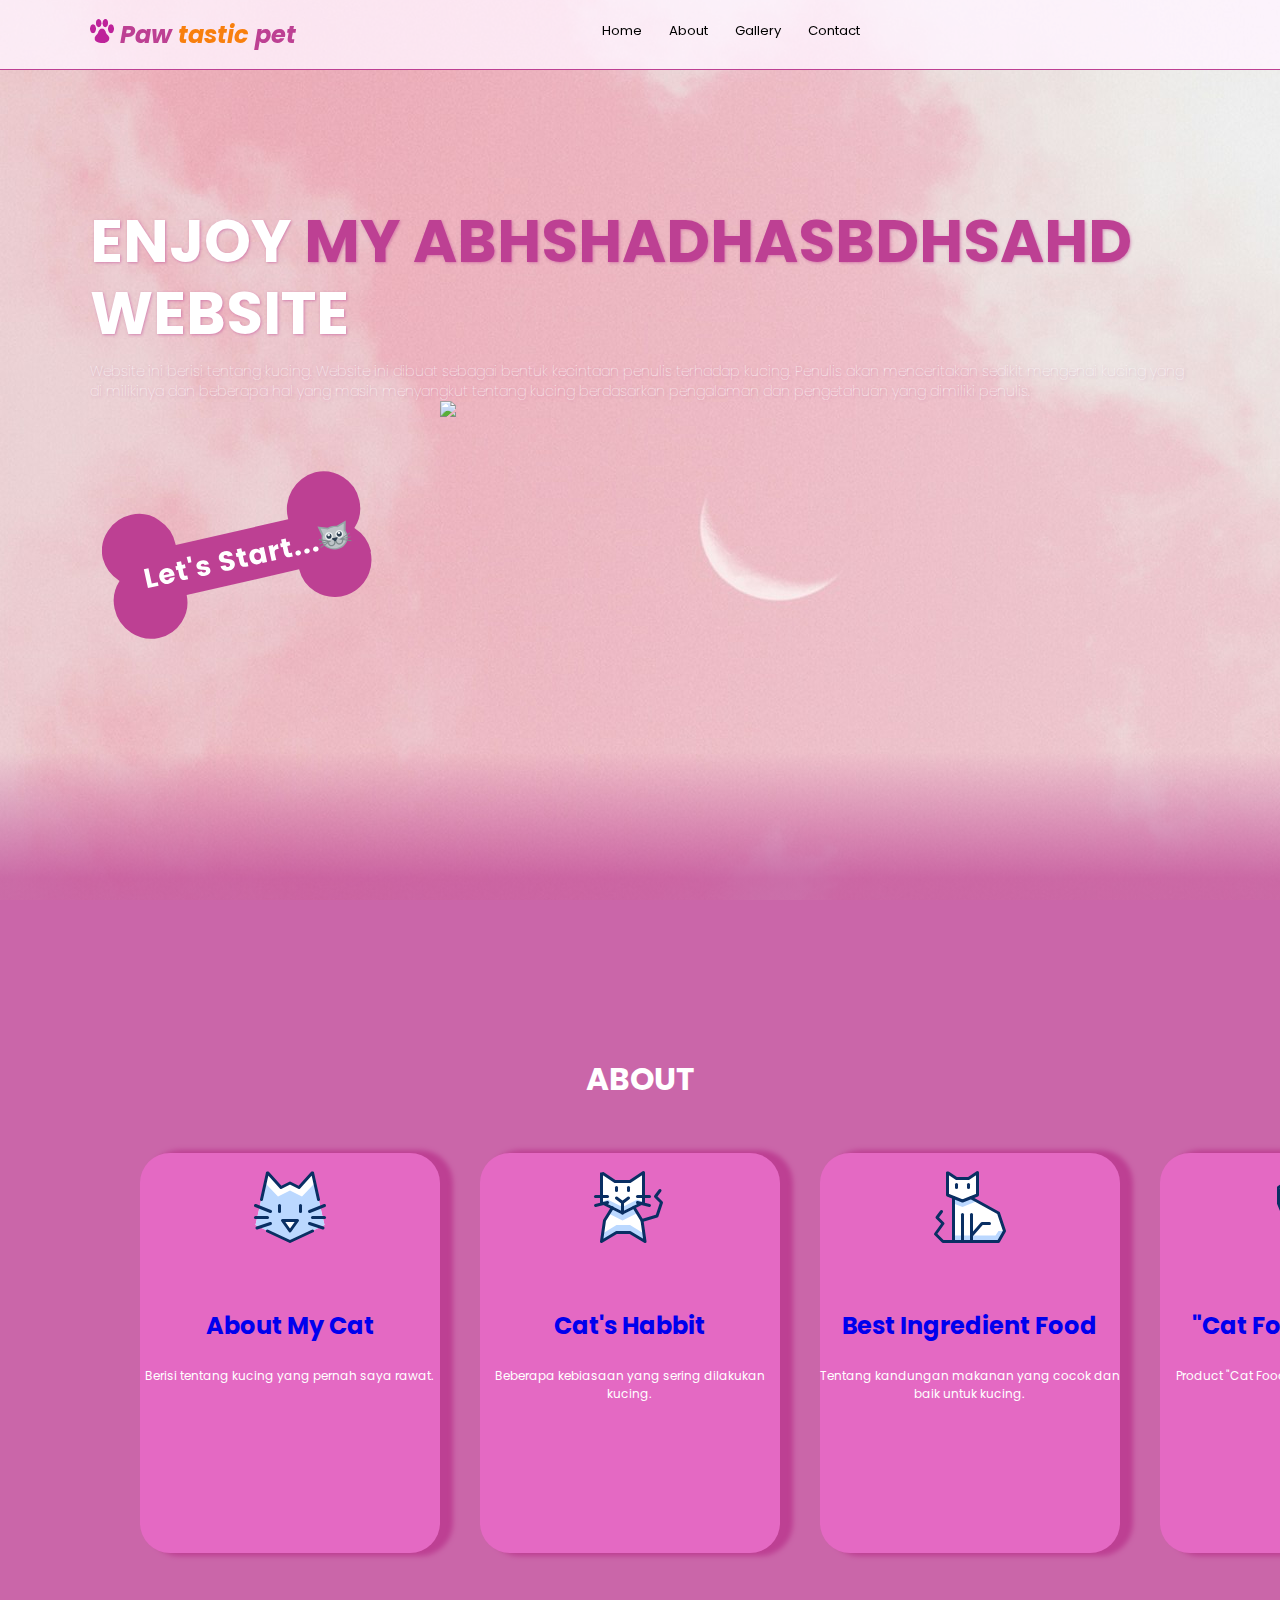
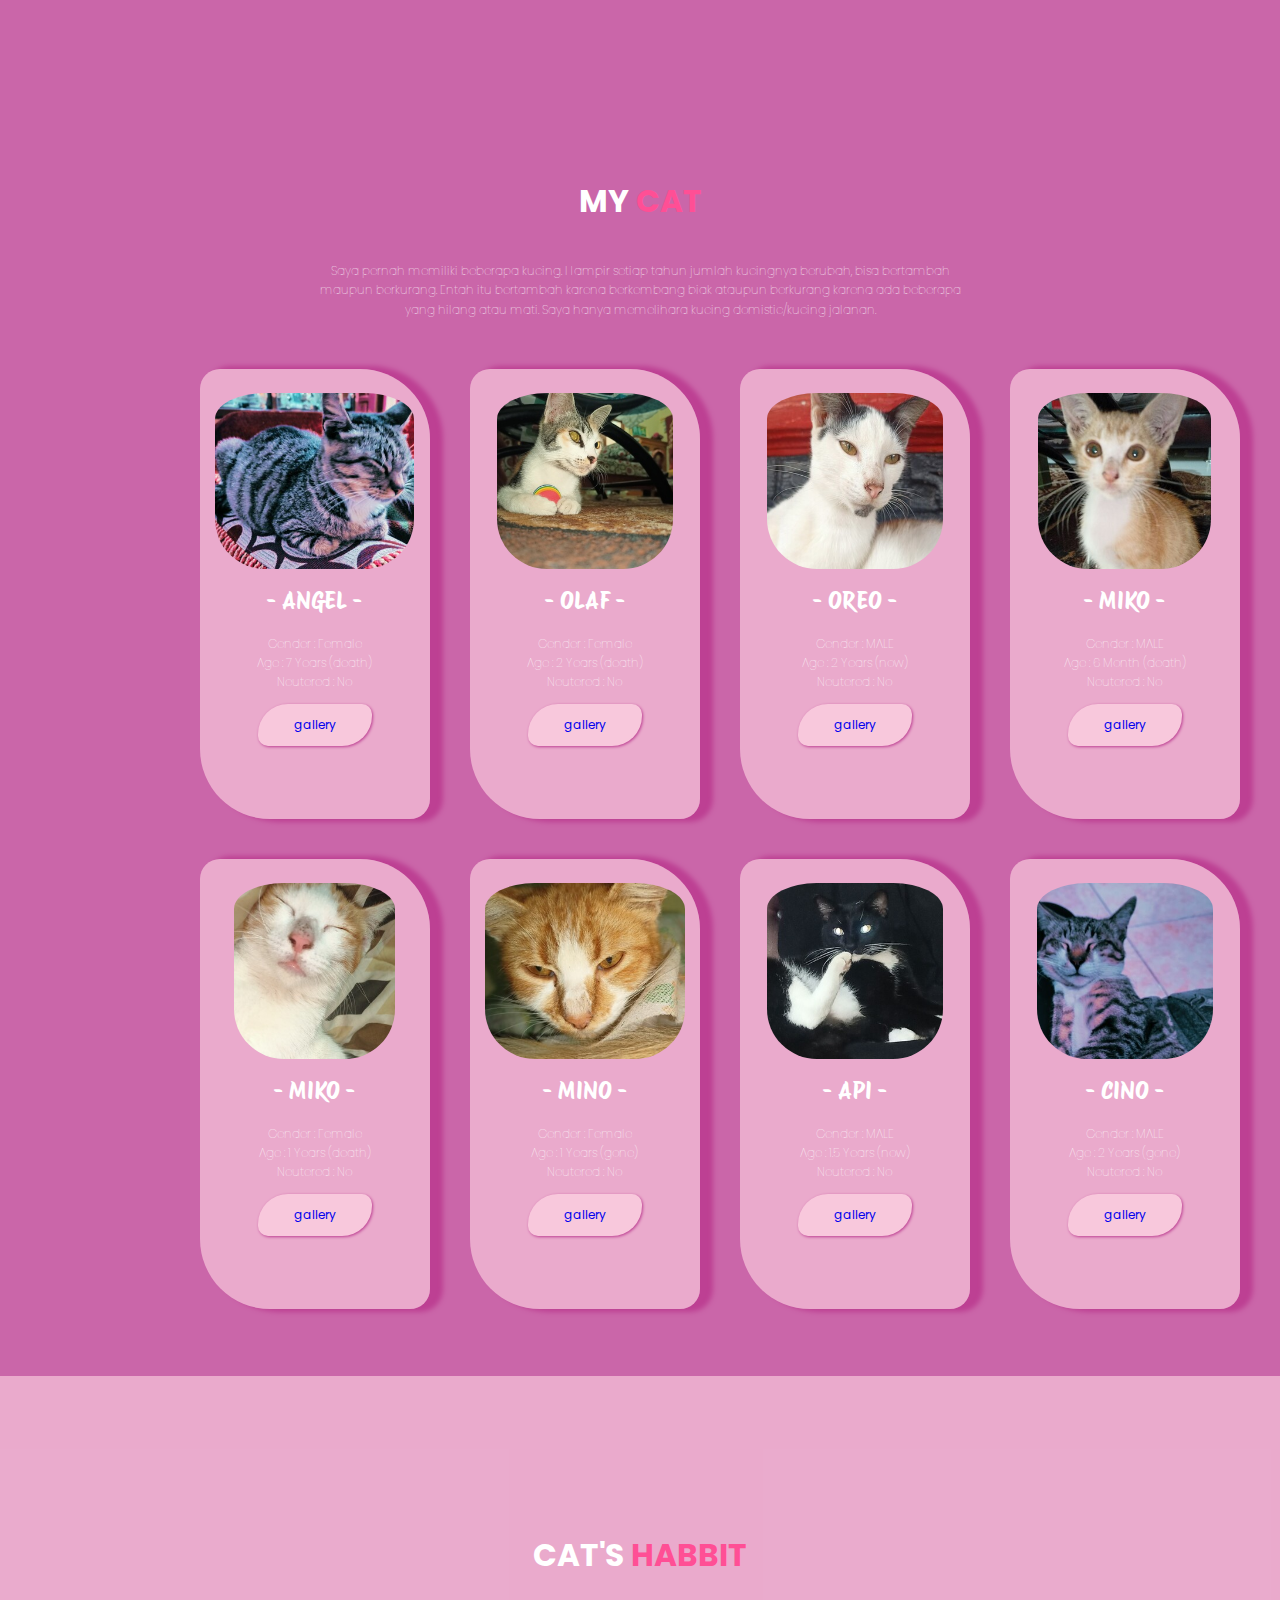
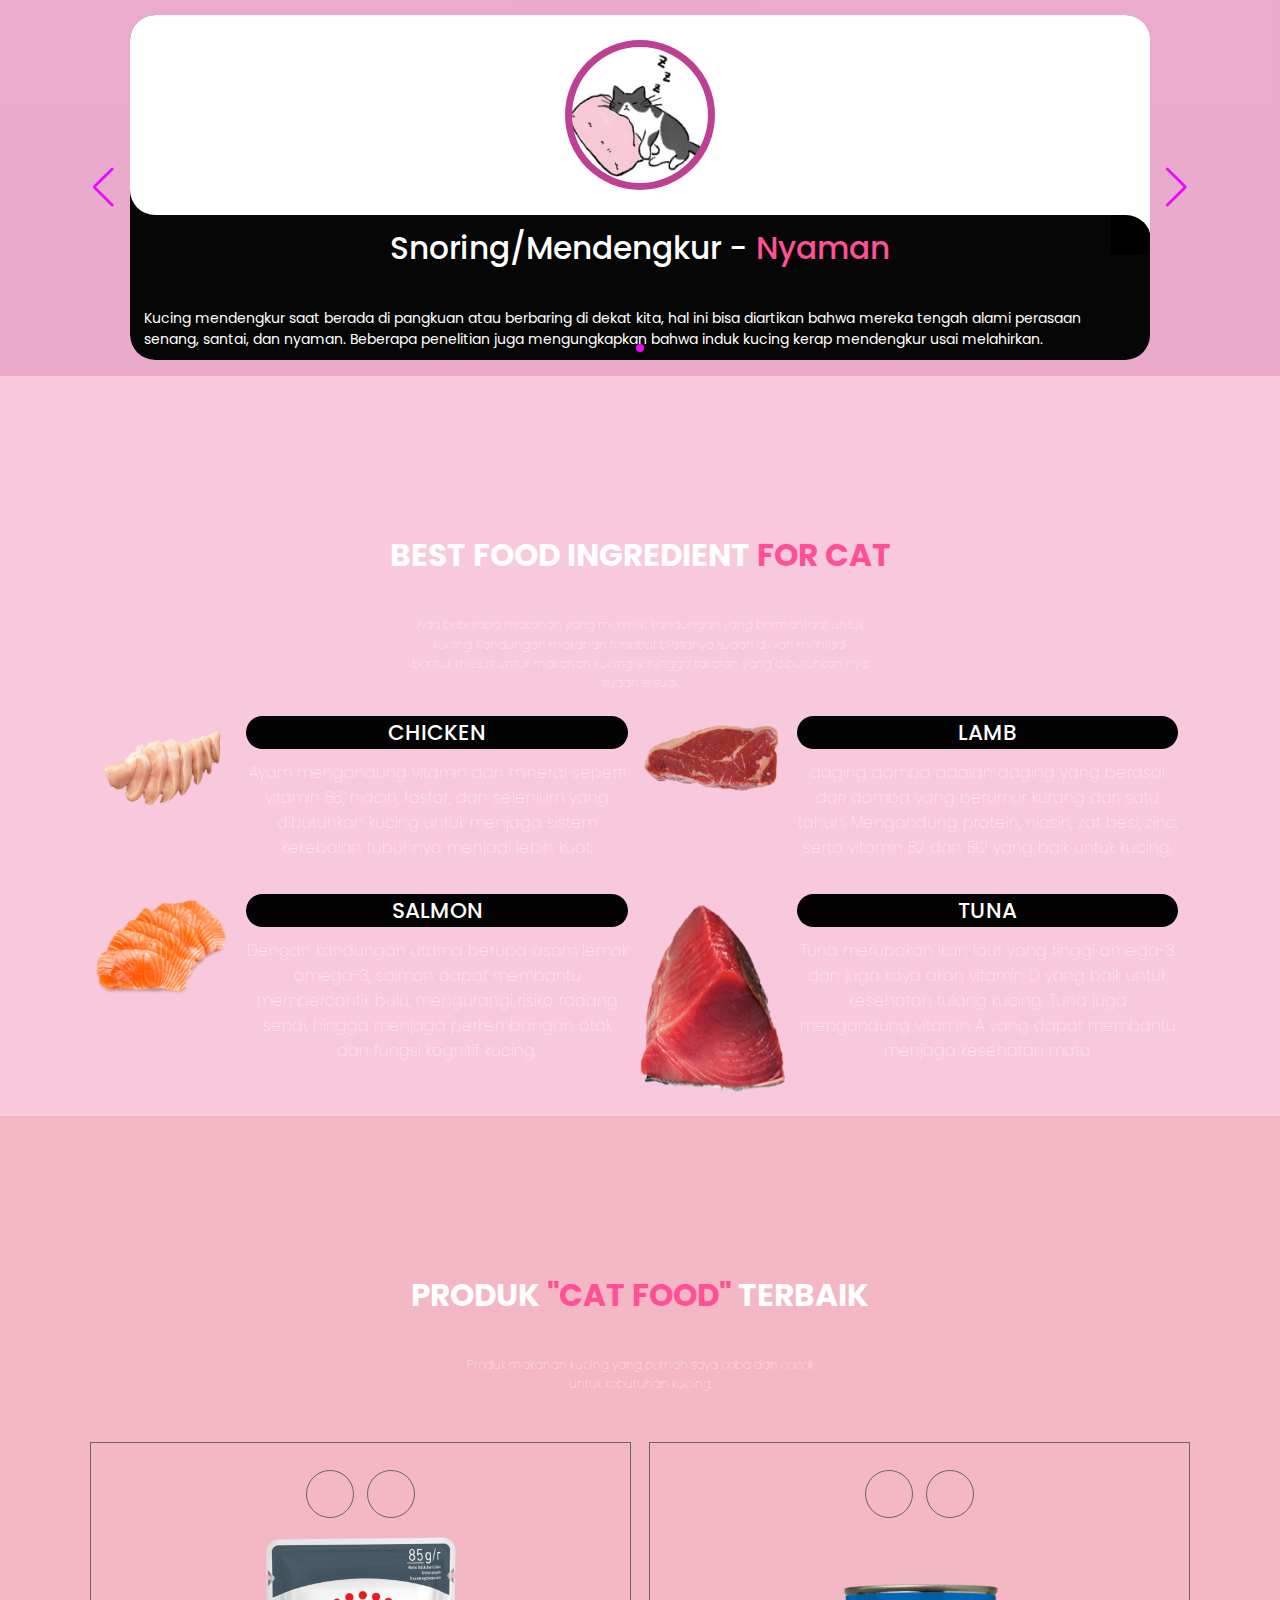
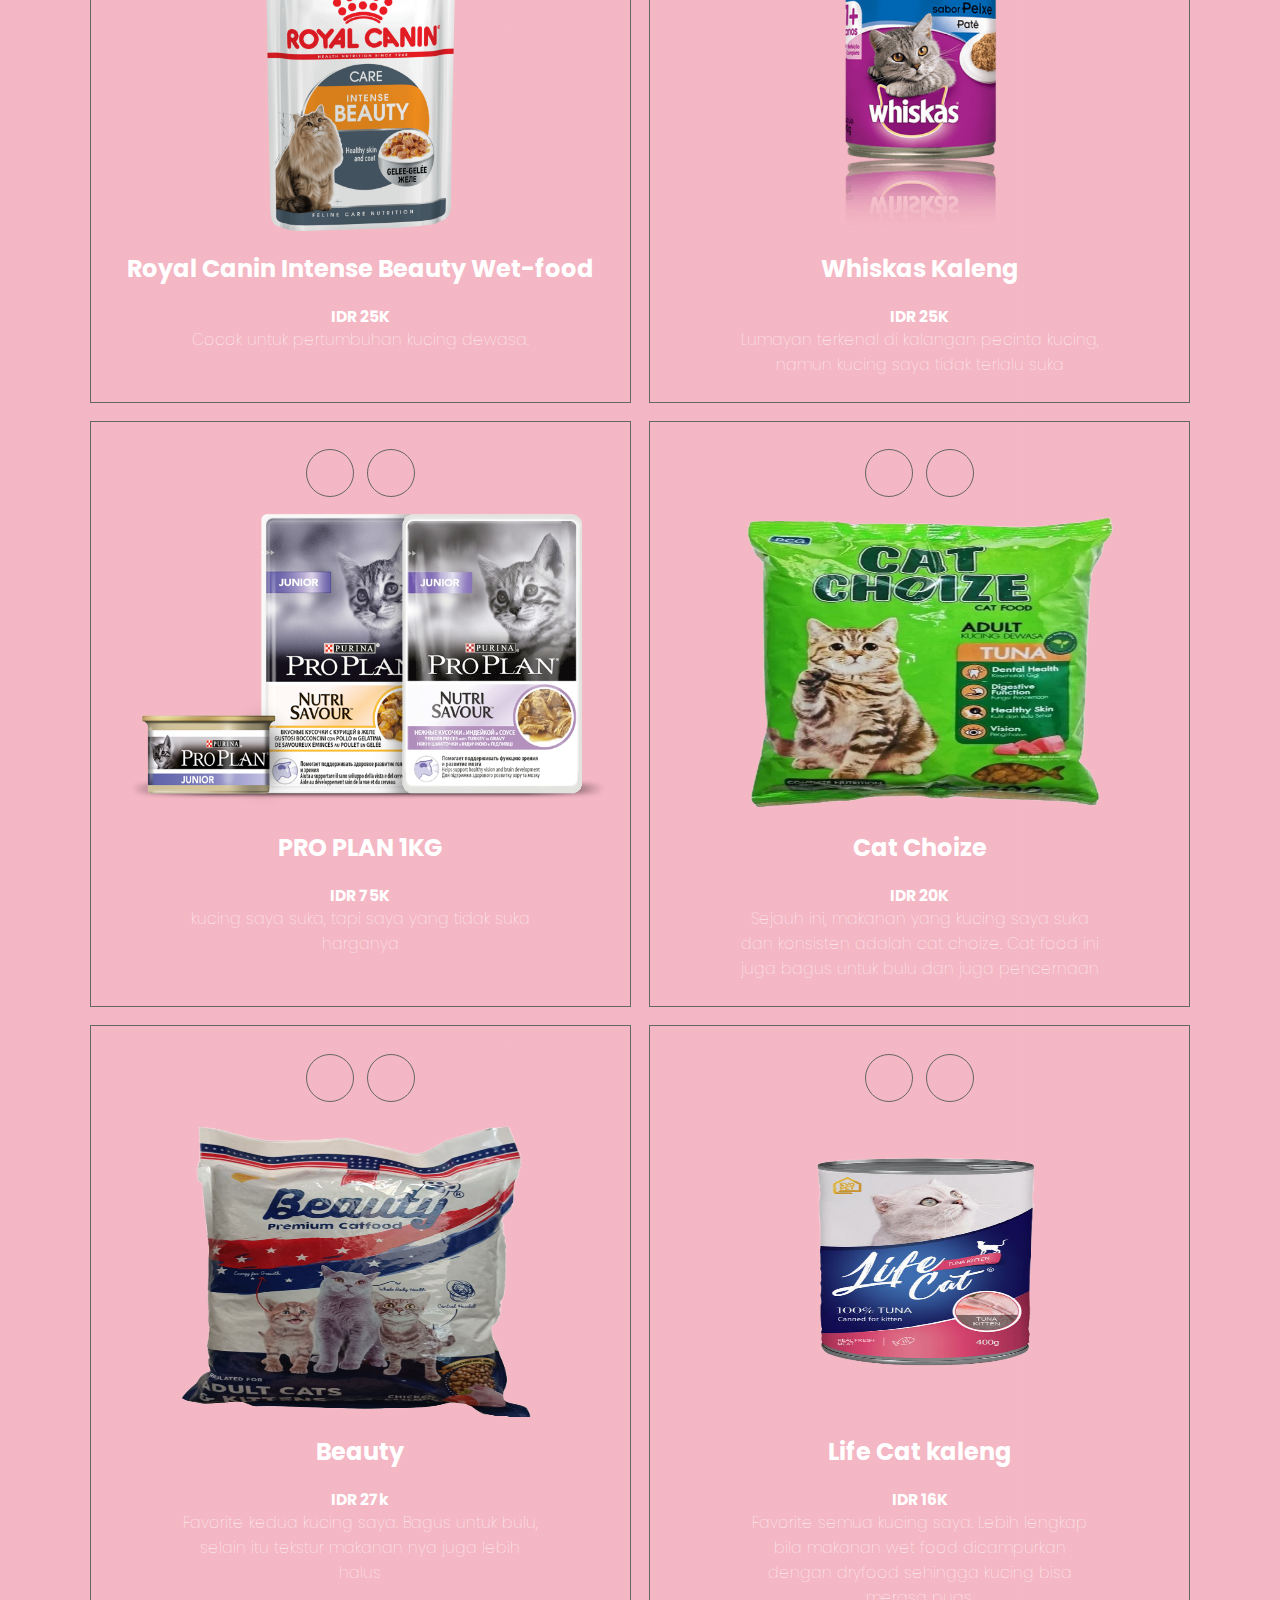
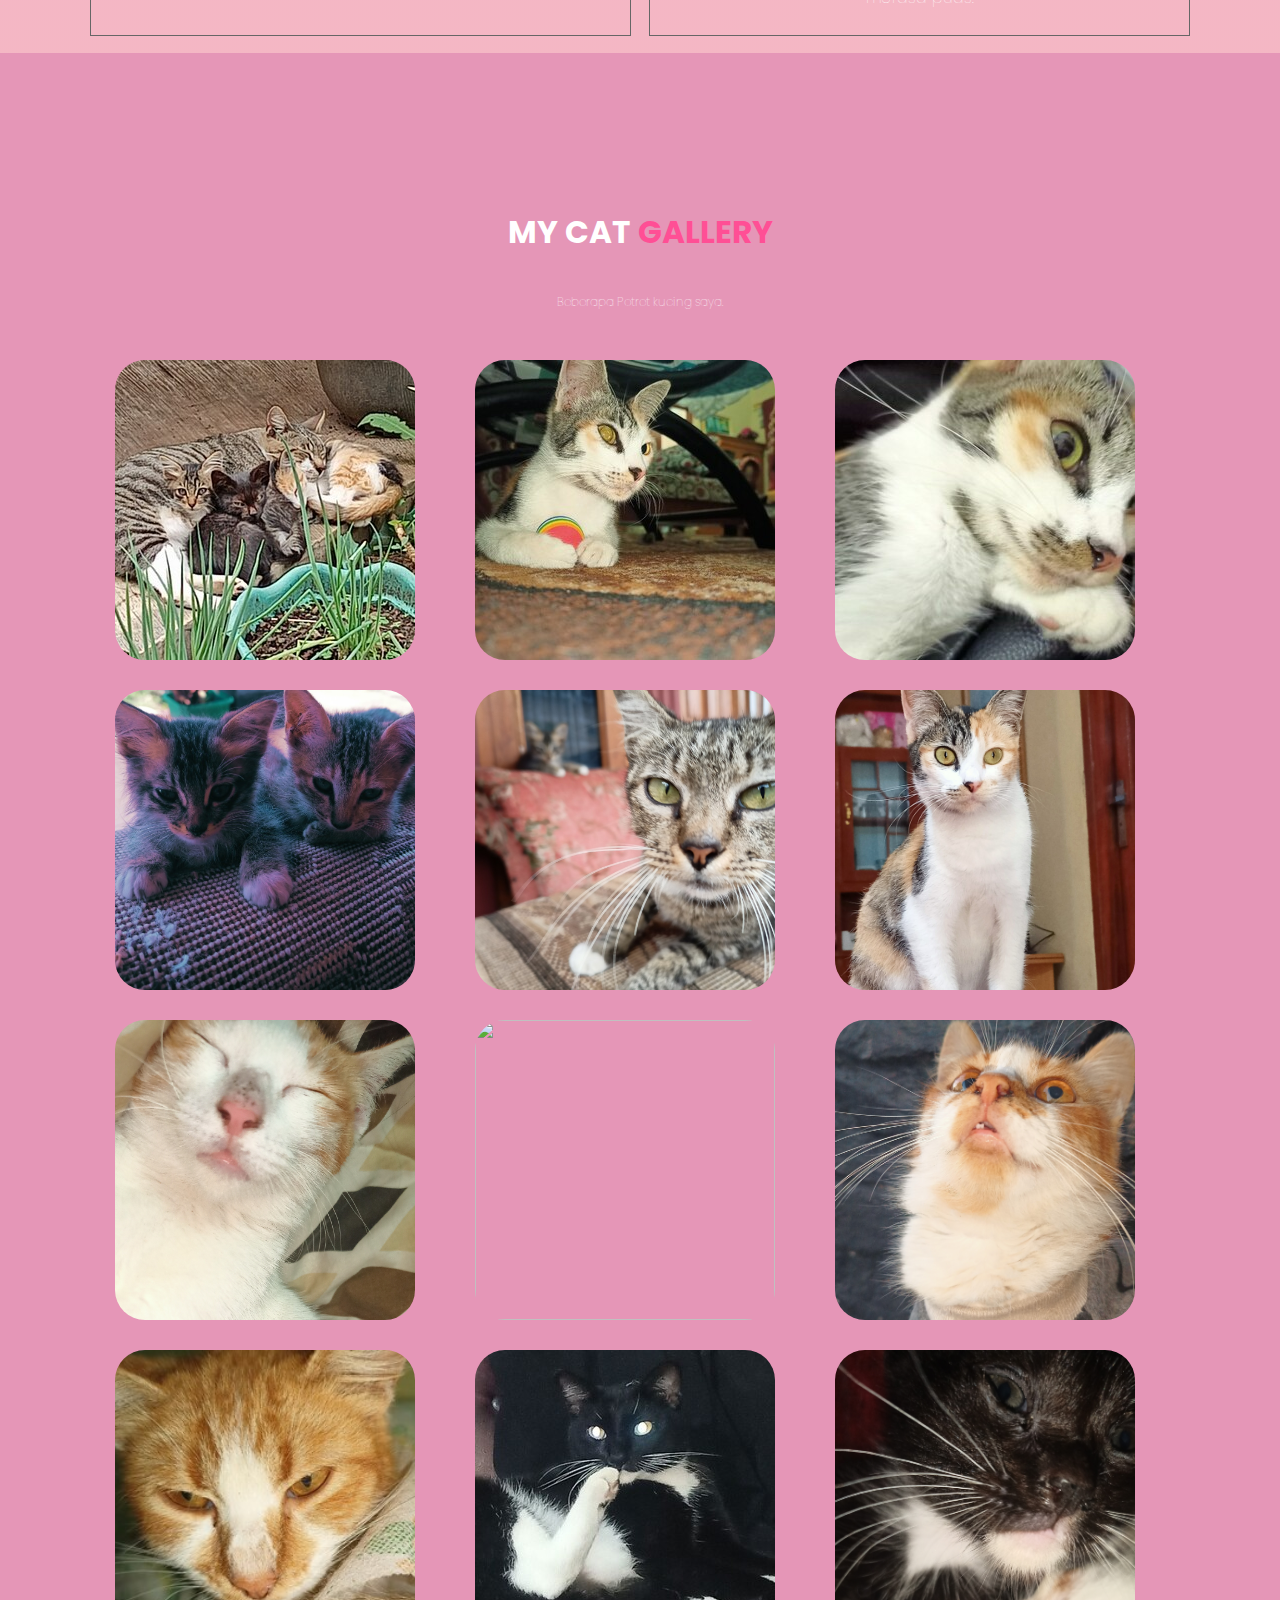
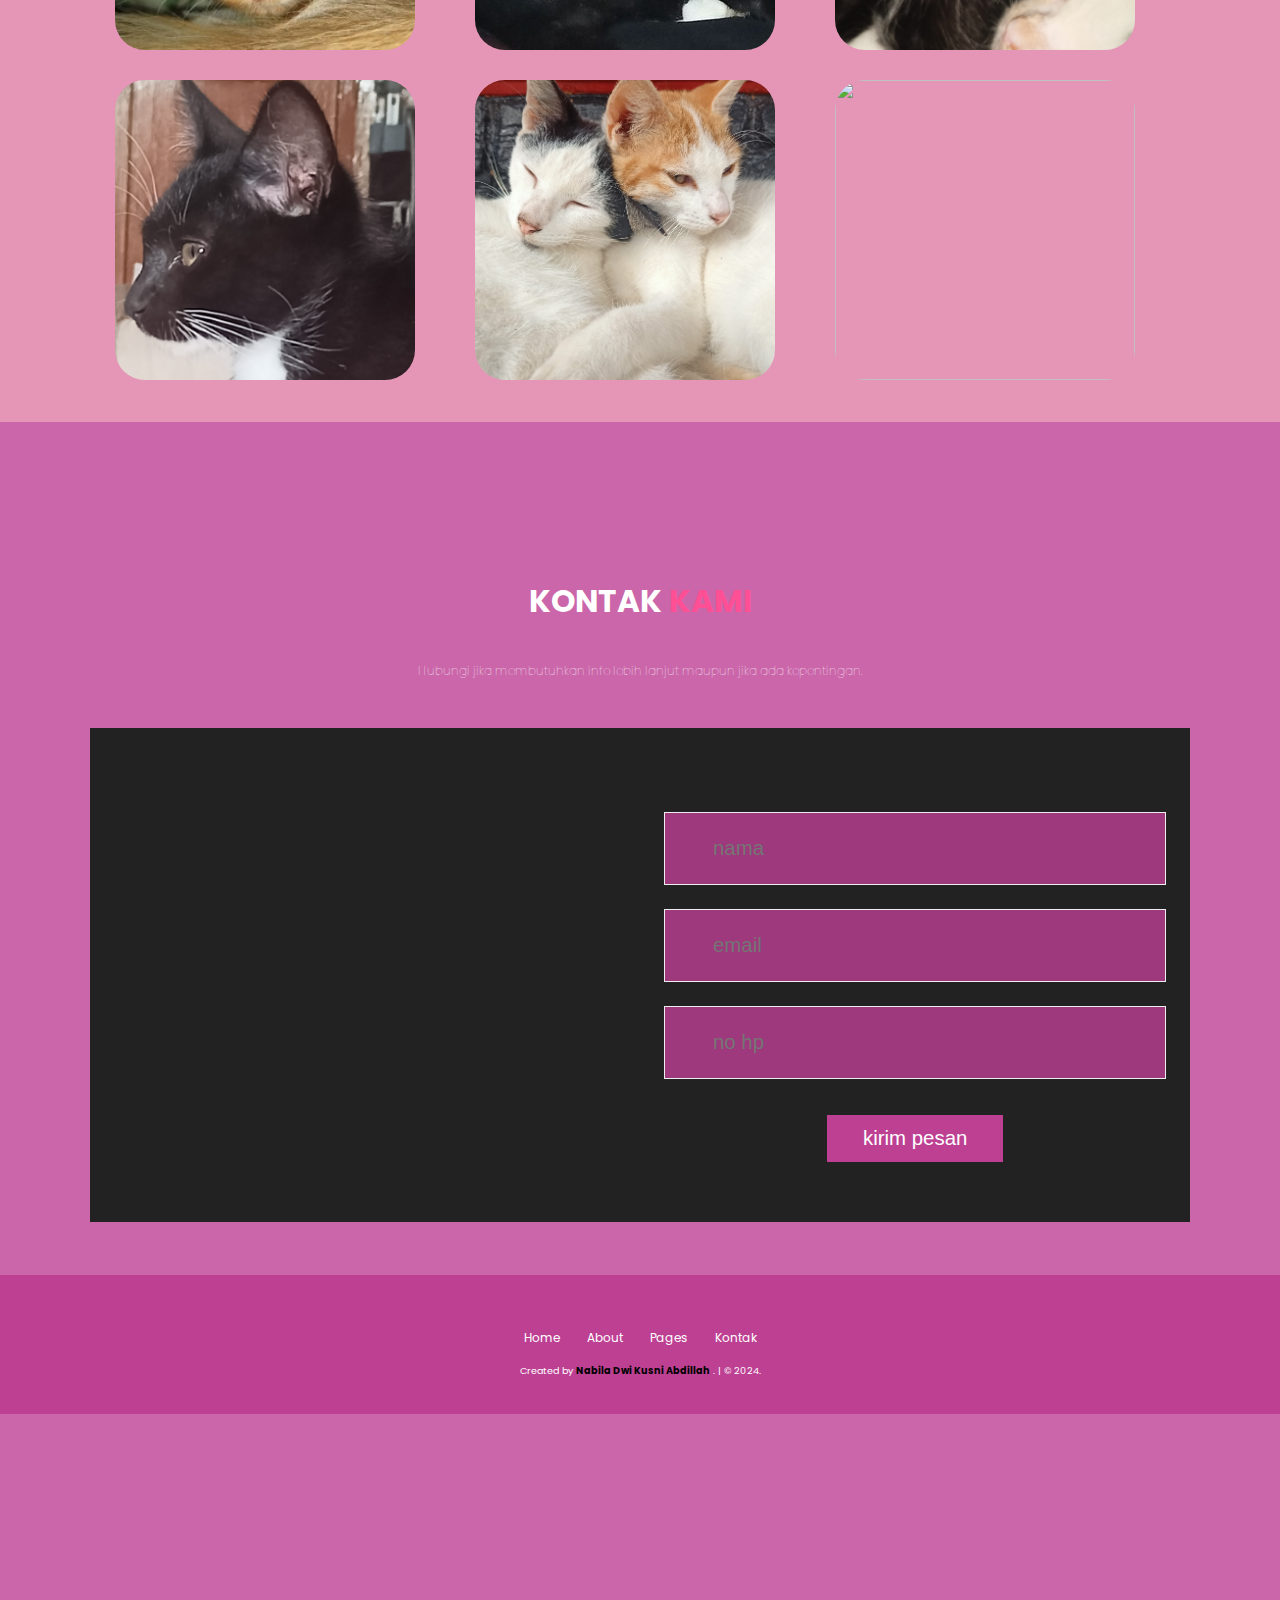
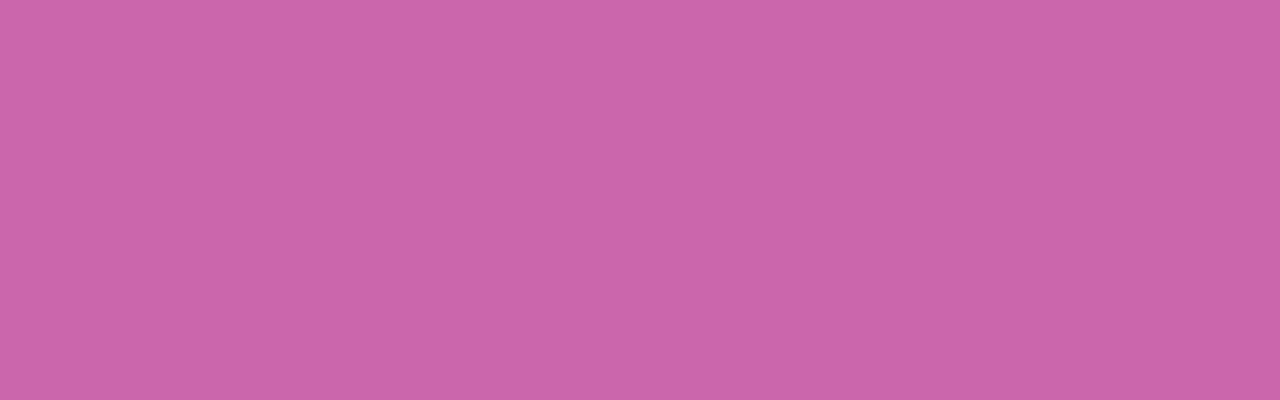
==== commit f0fad860: "tambah identitas diri" ====
--- a/index.html
+++ b/index.html
@@ -1,5 +1,10 @@
 <!DOCTYPE html>
 <html lang="en">
+    <!-- 
+        NAMA    : NABILA DWI KUSNI ABDILLAH
+        KELAS   : IF 8
+        NIM     : 10123320
+     -->
     <head>
         <meta charset="UTF-8">
         <meta name="viewport" content="width=device-width, initial-scale=1.0">
@@ -52,7 +57,7 @@
             <main class="content">
                 <h1>
                     ENJOY
-                    <span>MY PET TOUR</span>
+                    <span>MY ABHSHADHASBDHSAHD</span>
                     WEBSITE
                 </h1>
                 <p>
--- a/css/style2.css
+++ b/css/style2.css
@@ -1,3 +1,9 @@
+/* NAMA    : NABILA DWI KUSNI ABDILLAH
+  KELAS   : IF 8
+  NIM     : 10123320 */
+
+
+
 :root {
   --primary: #bd4093;
   --bg: rgba(189, 64, 147, 0.8);
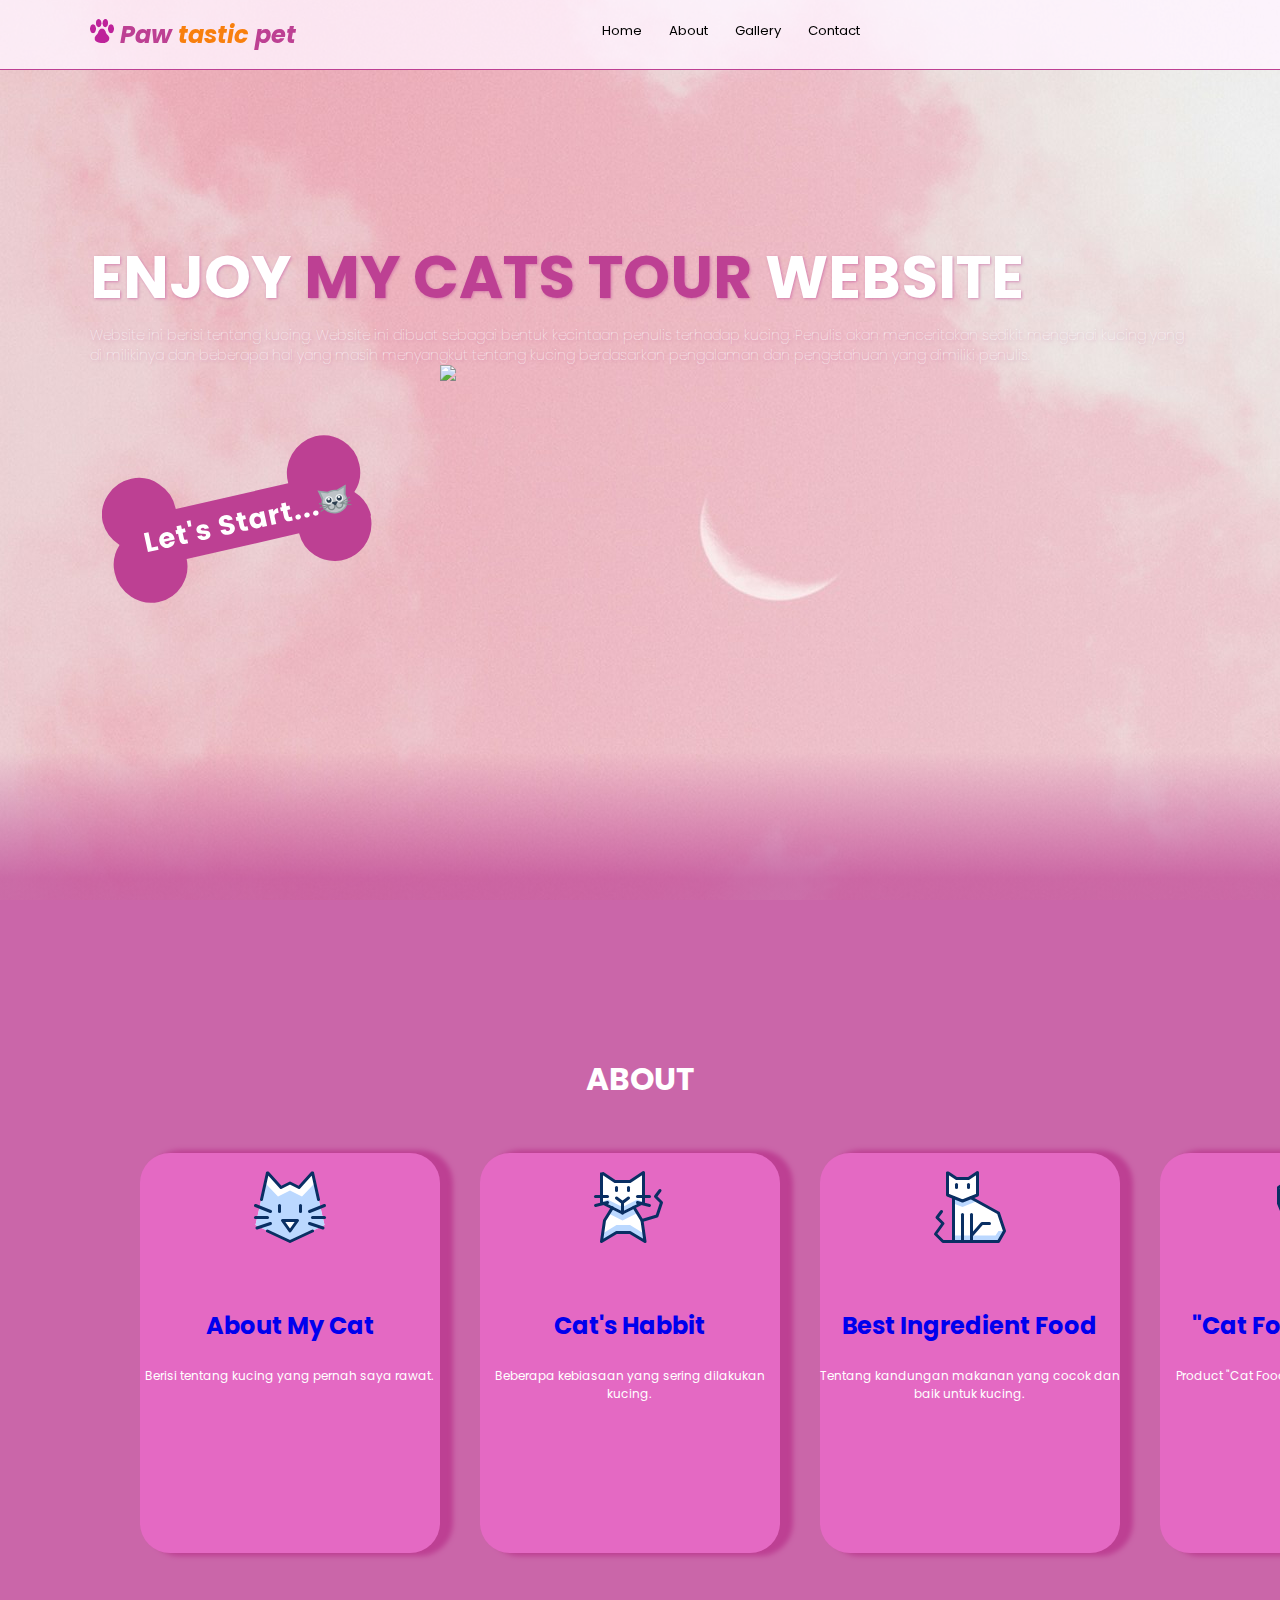
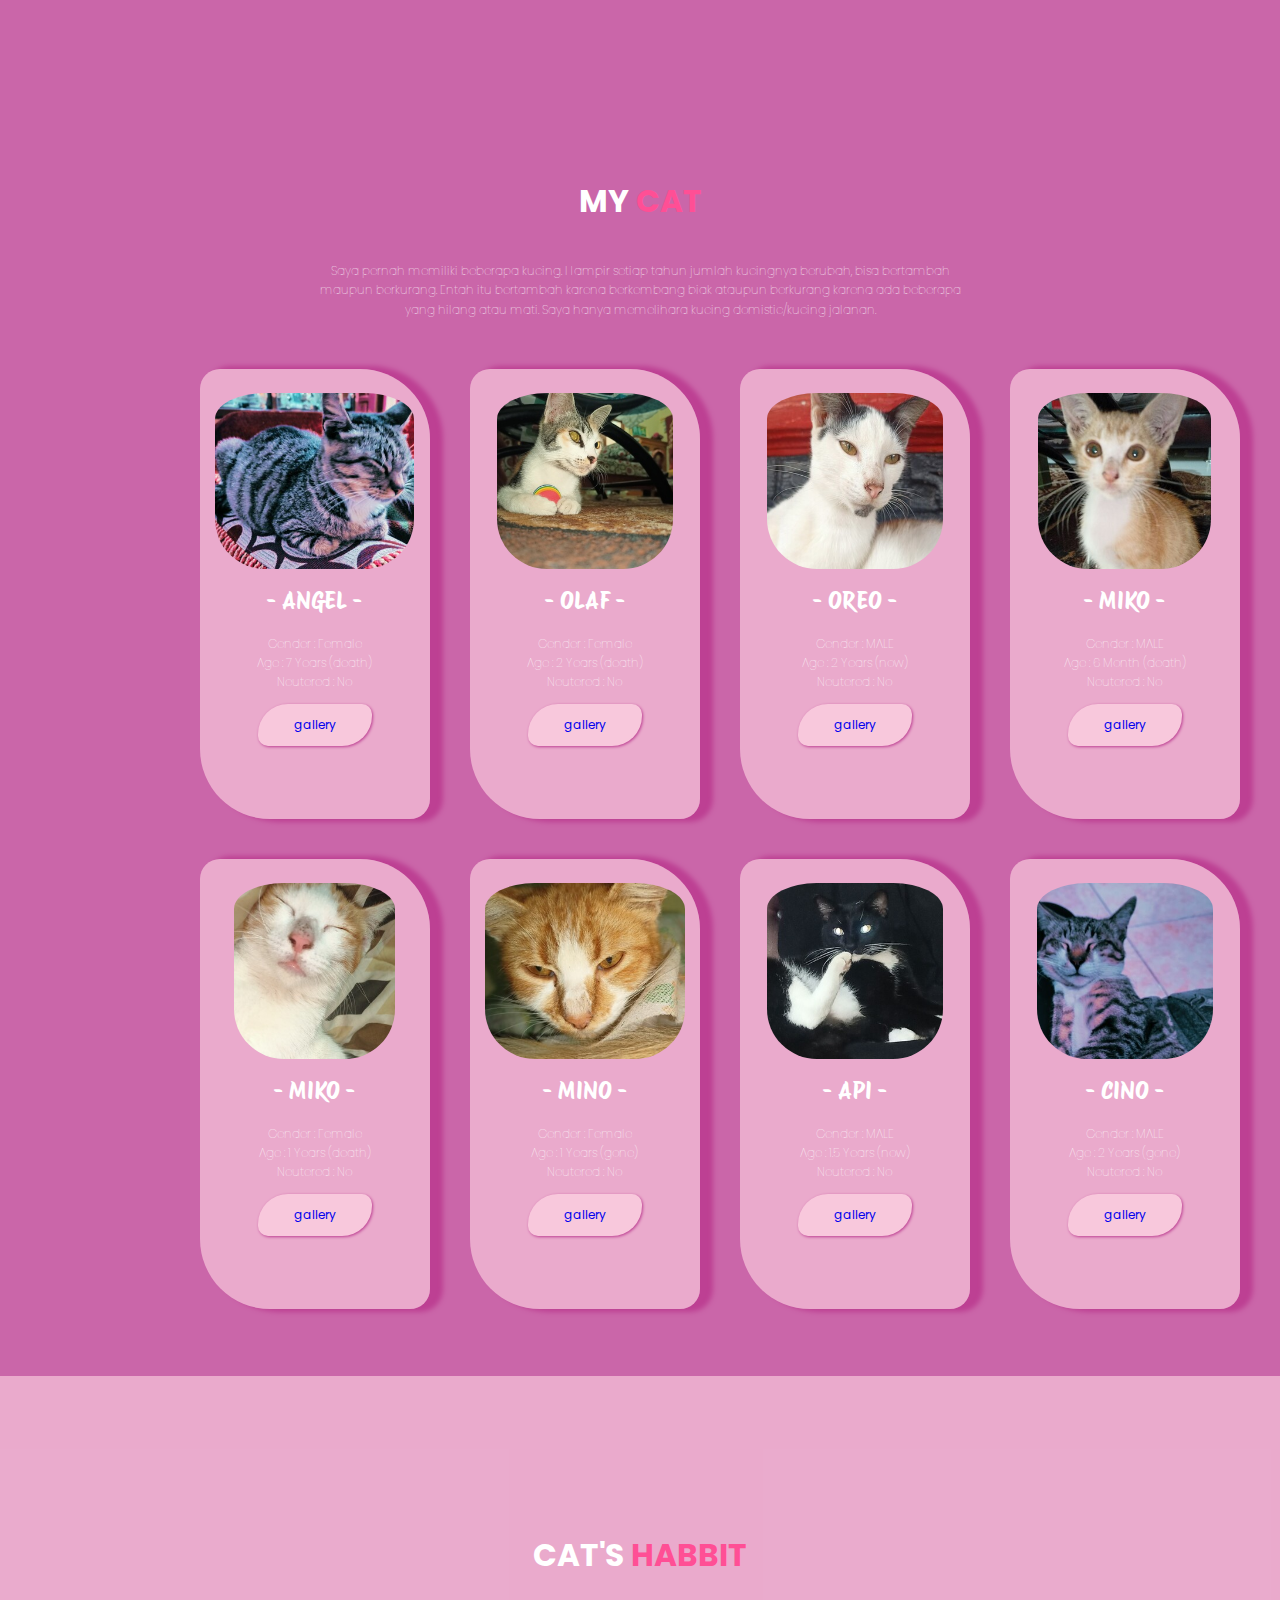
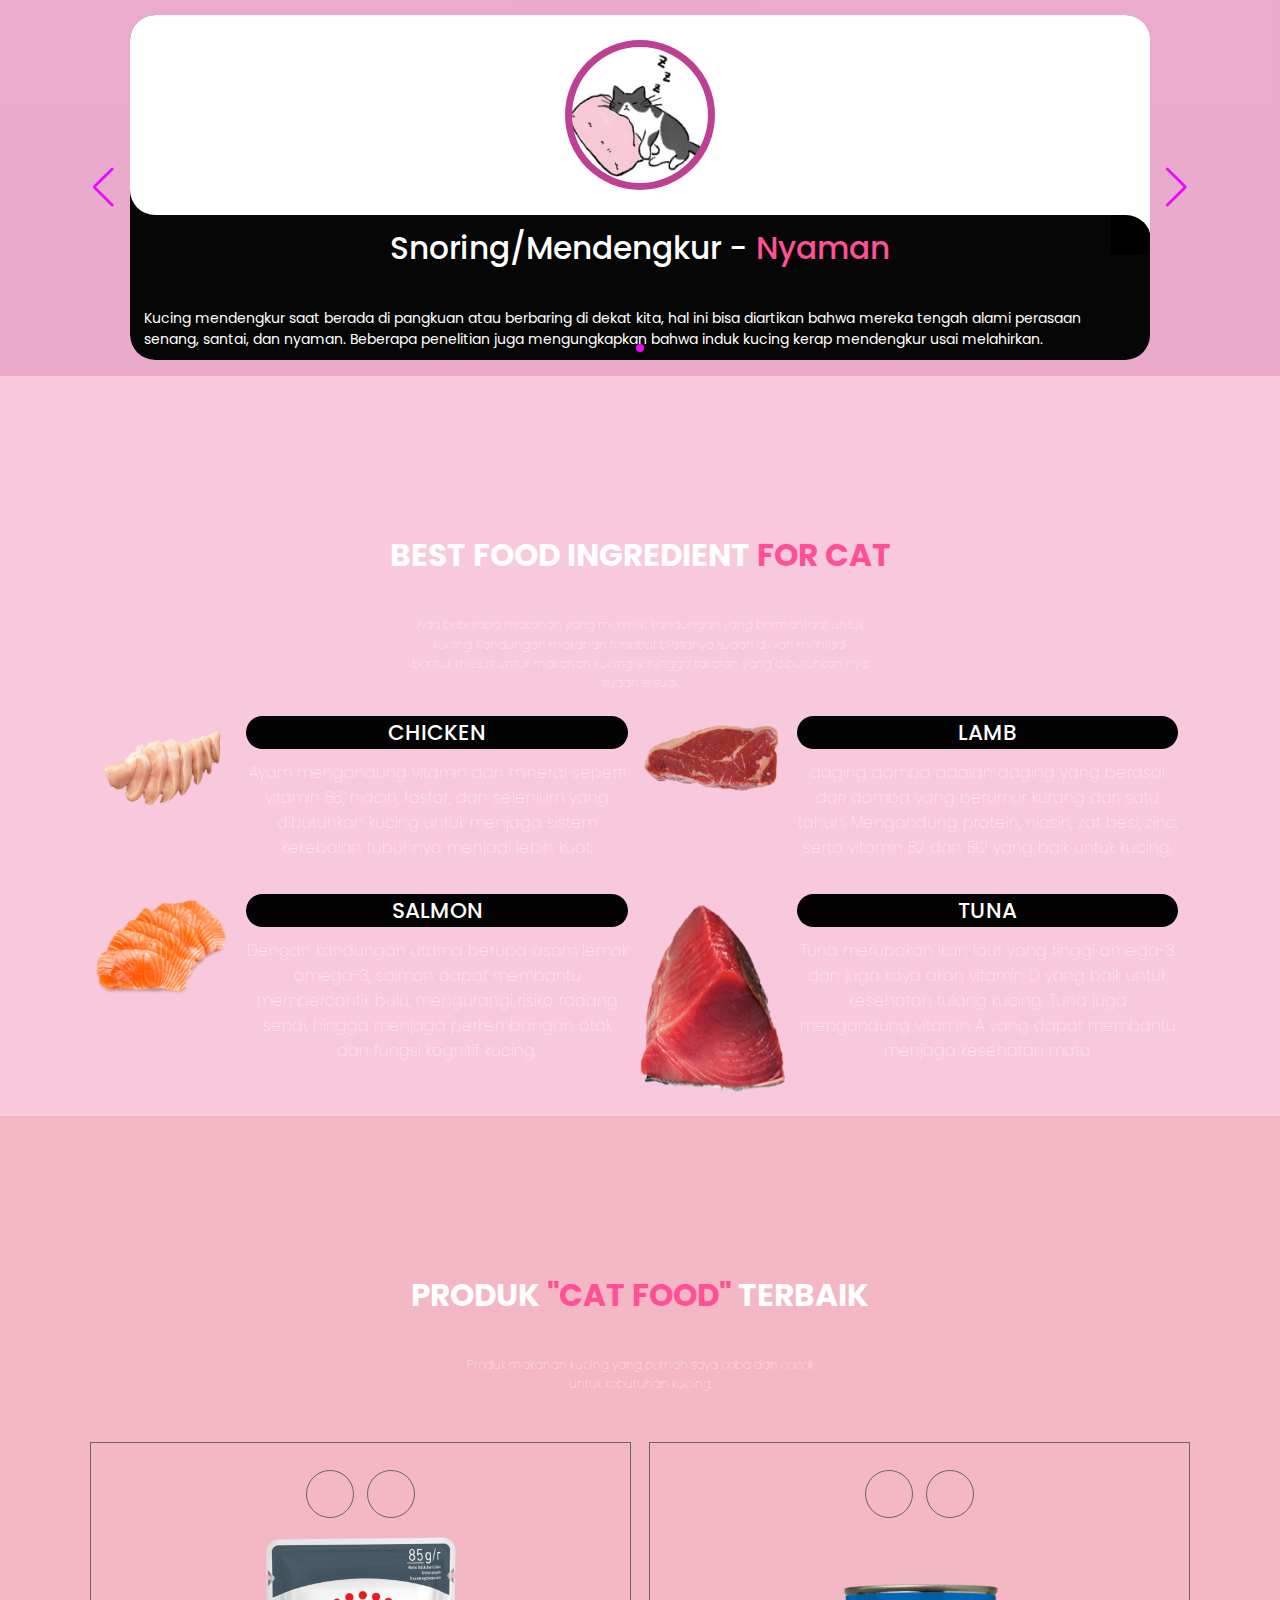
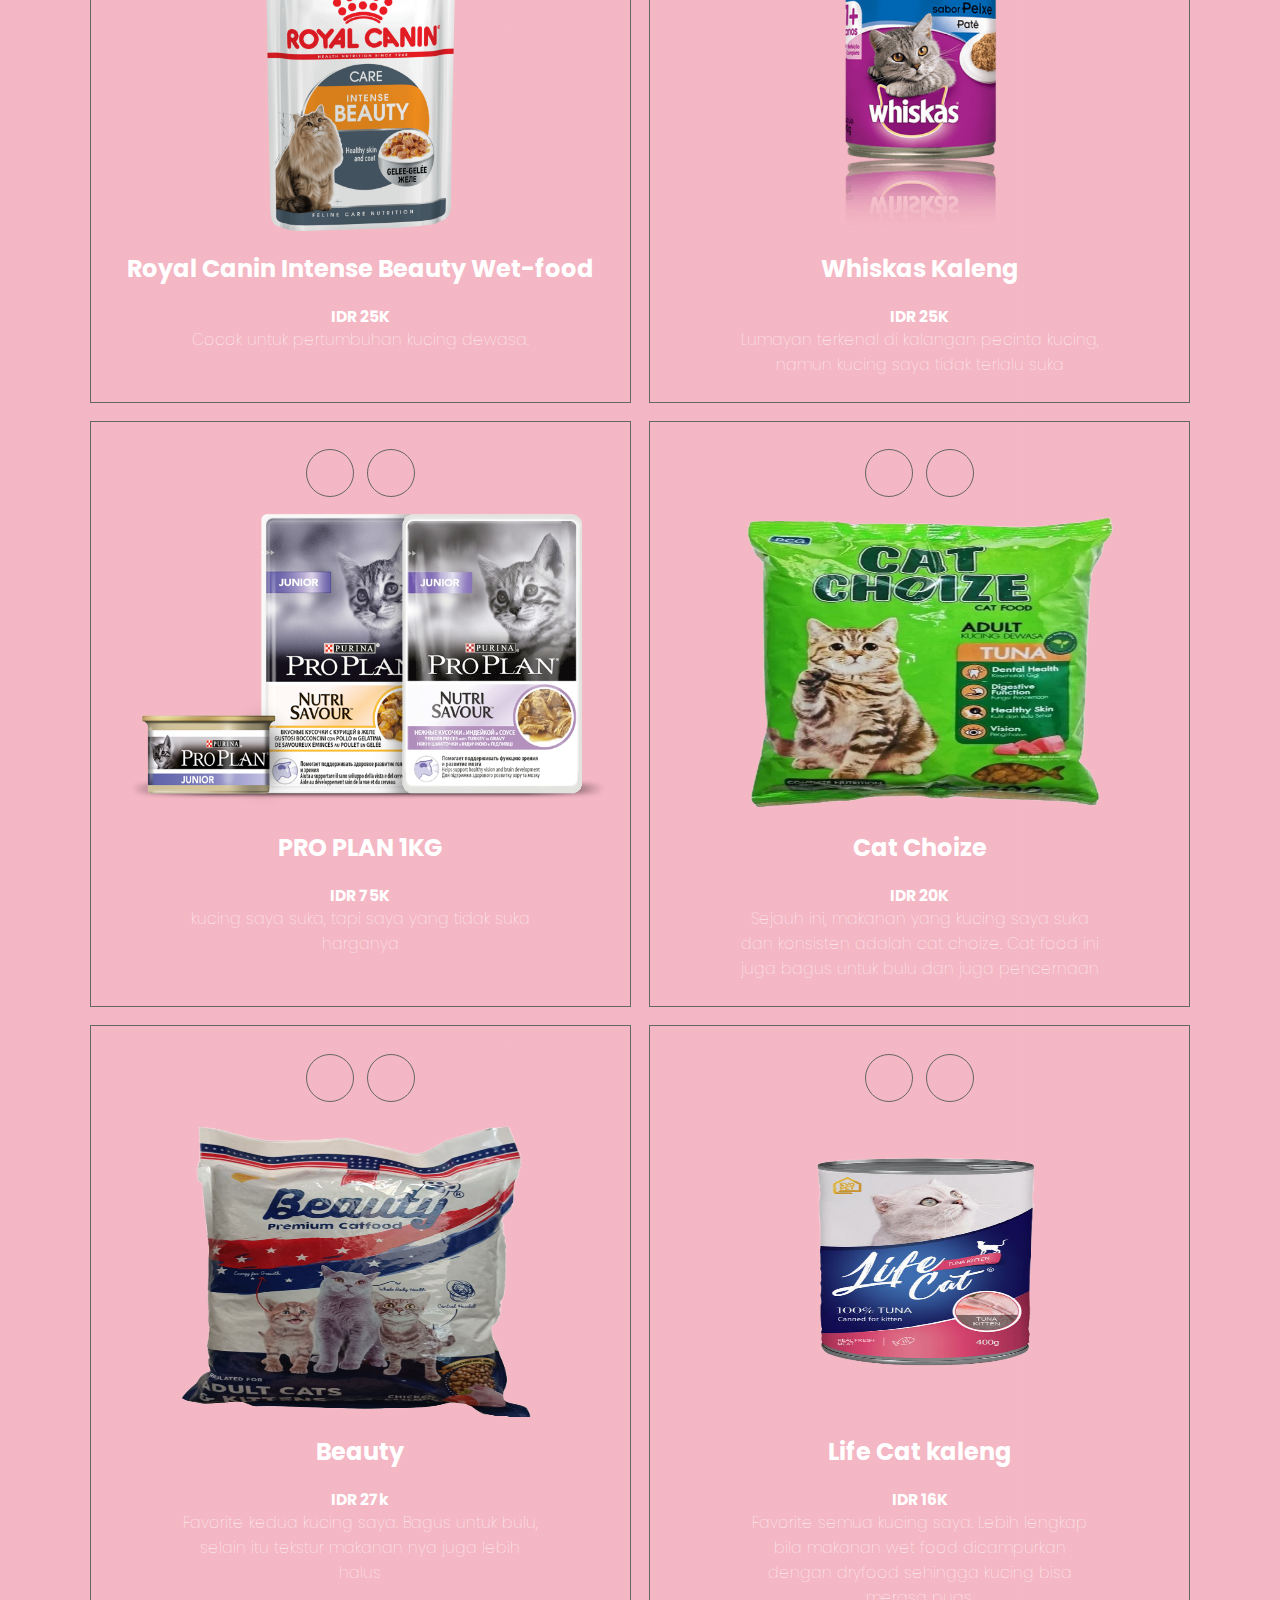
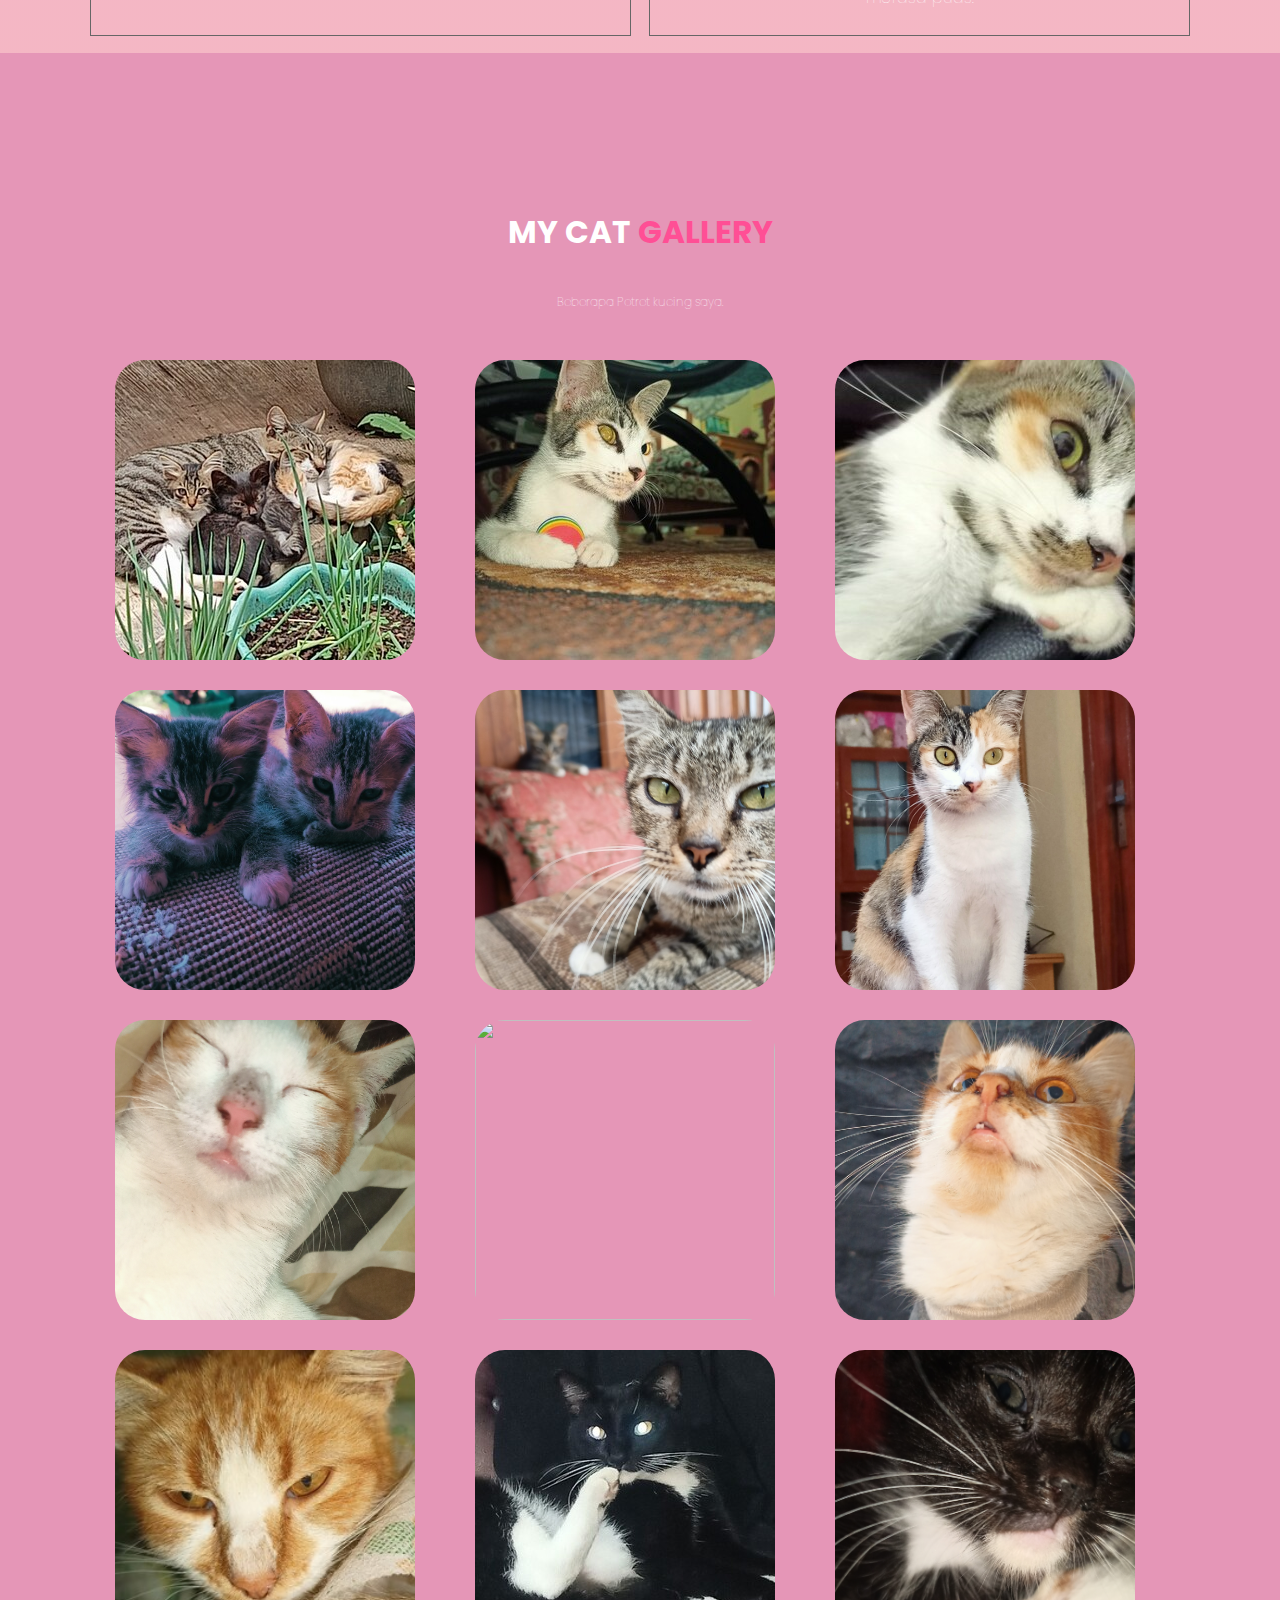
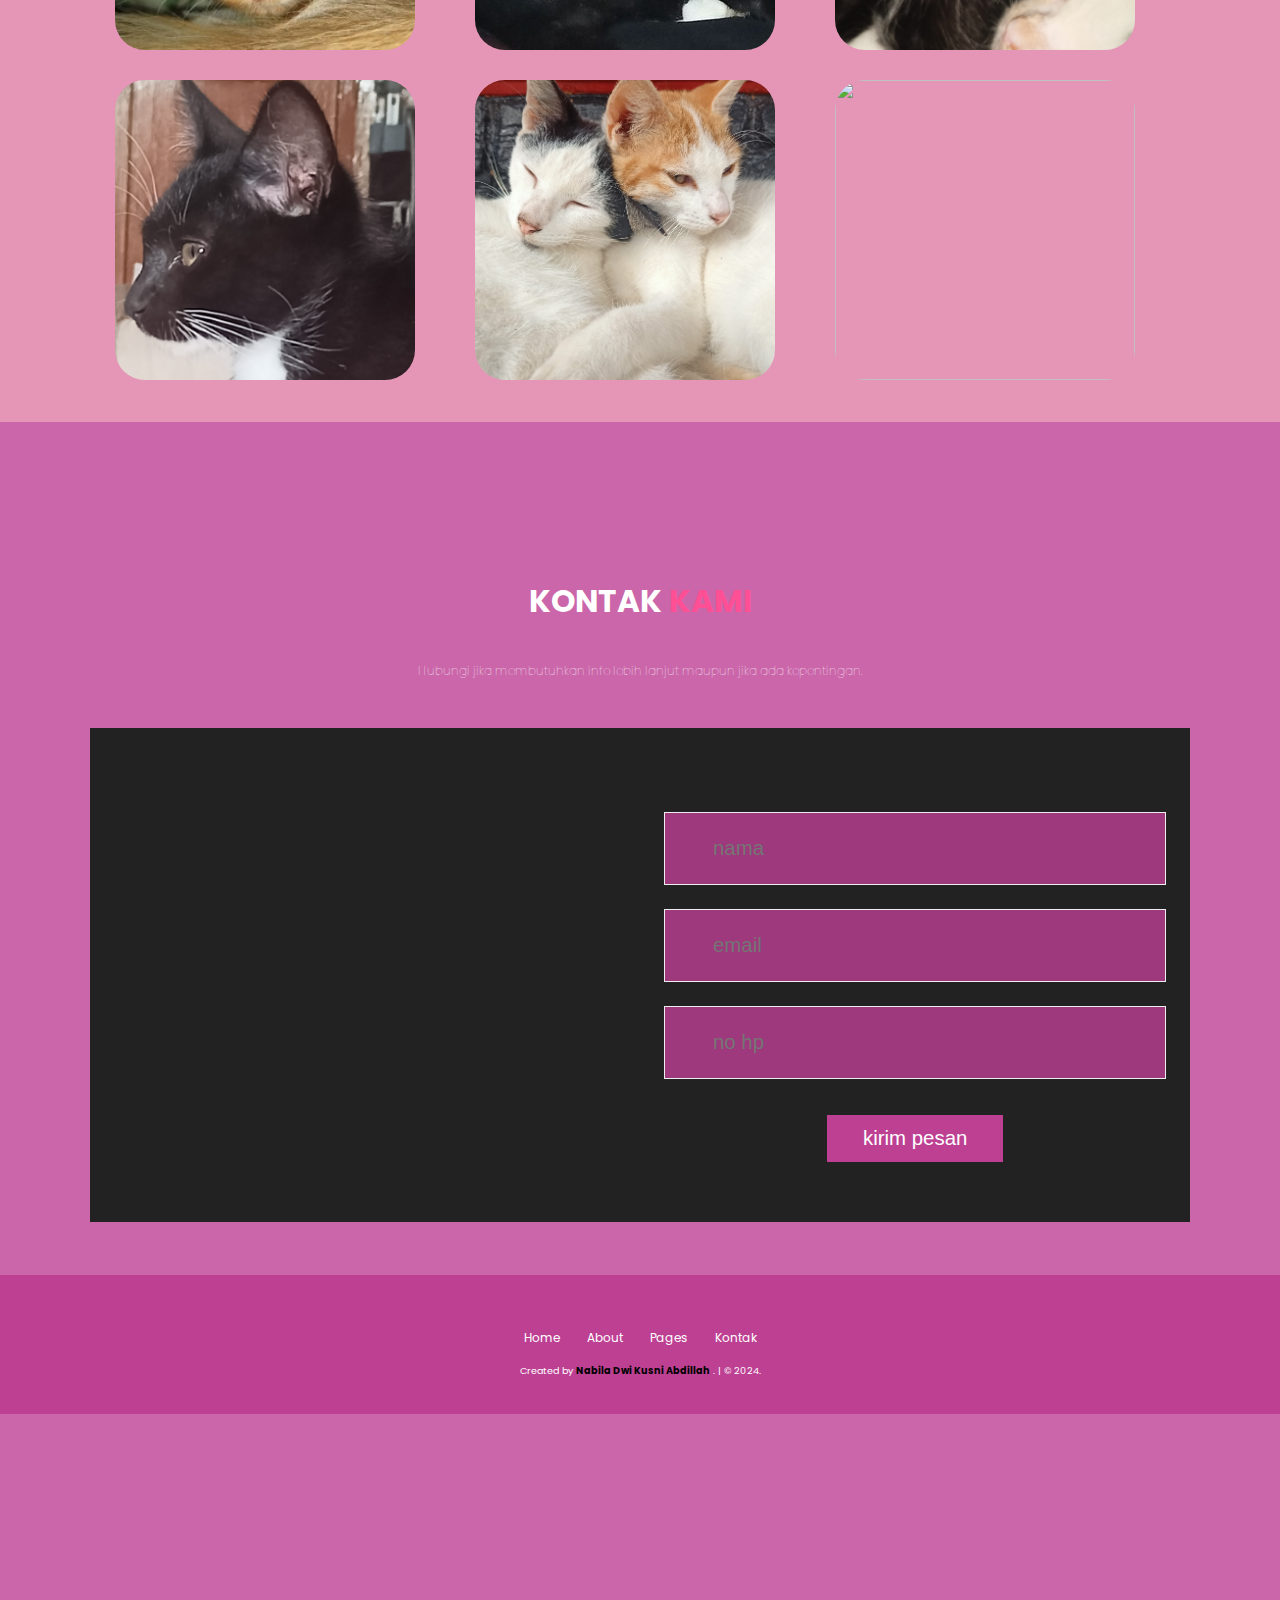
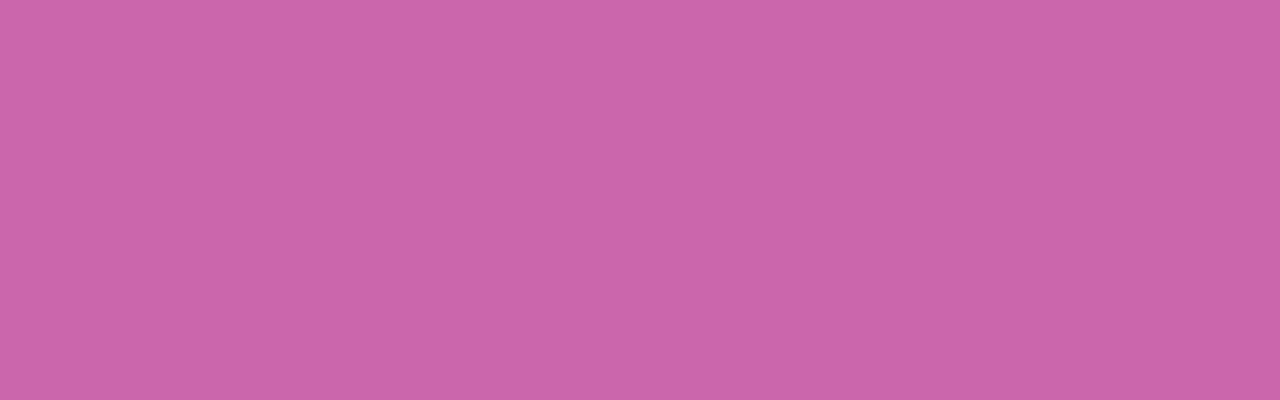
==== commit e5cffd17: "revert judul" ====
--- a/index.html
+++ b/index.html
@@ -57,7 +57,7 @@
             <main class="content">
                 <h1>
                     ENJOY
-                    <span>MY ABHSHADHASBDHSAHD</span>
+                    <span>MY CATS TOUR</span>
                     WEBSITE
                 </h1>
                 <p>
